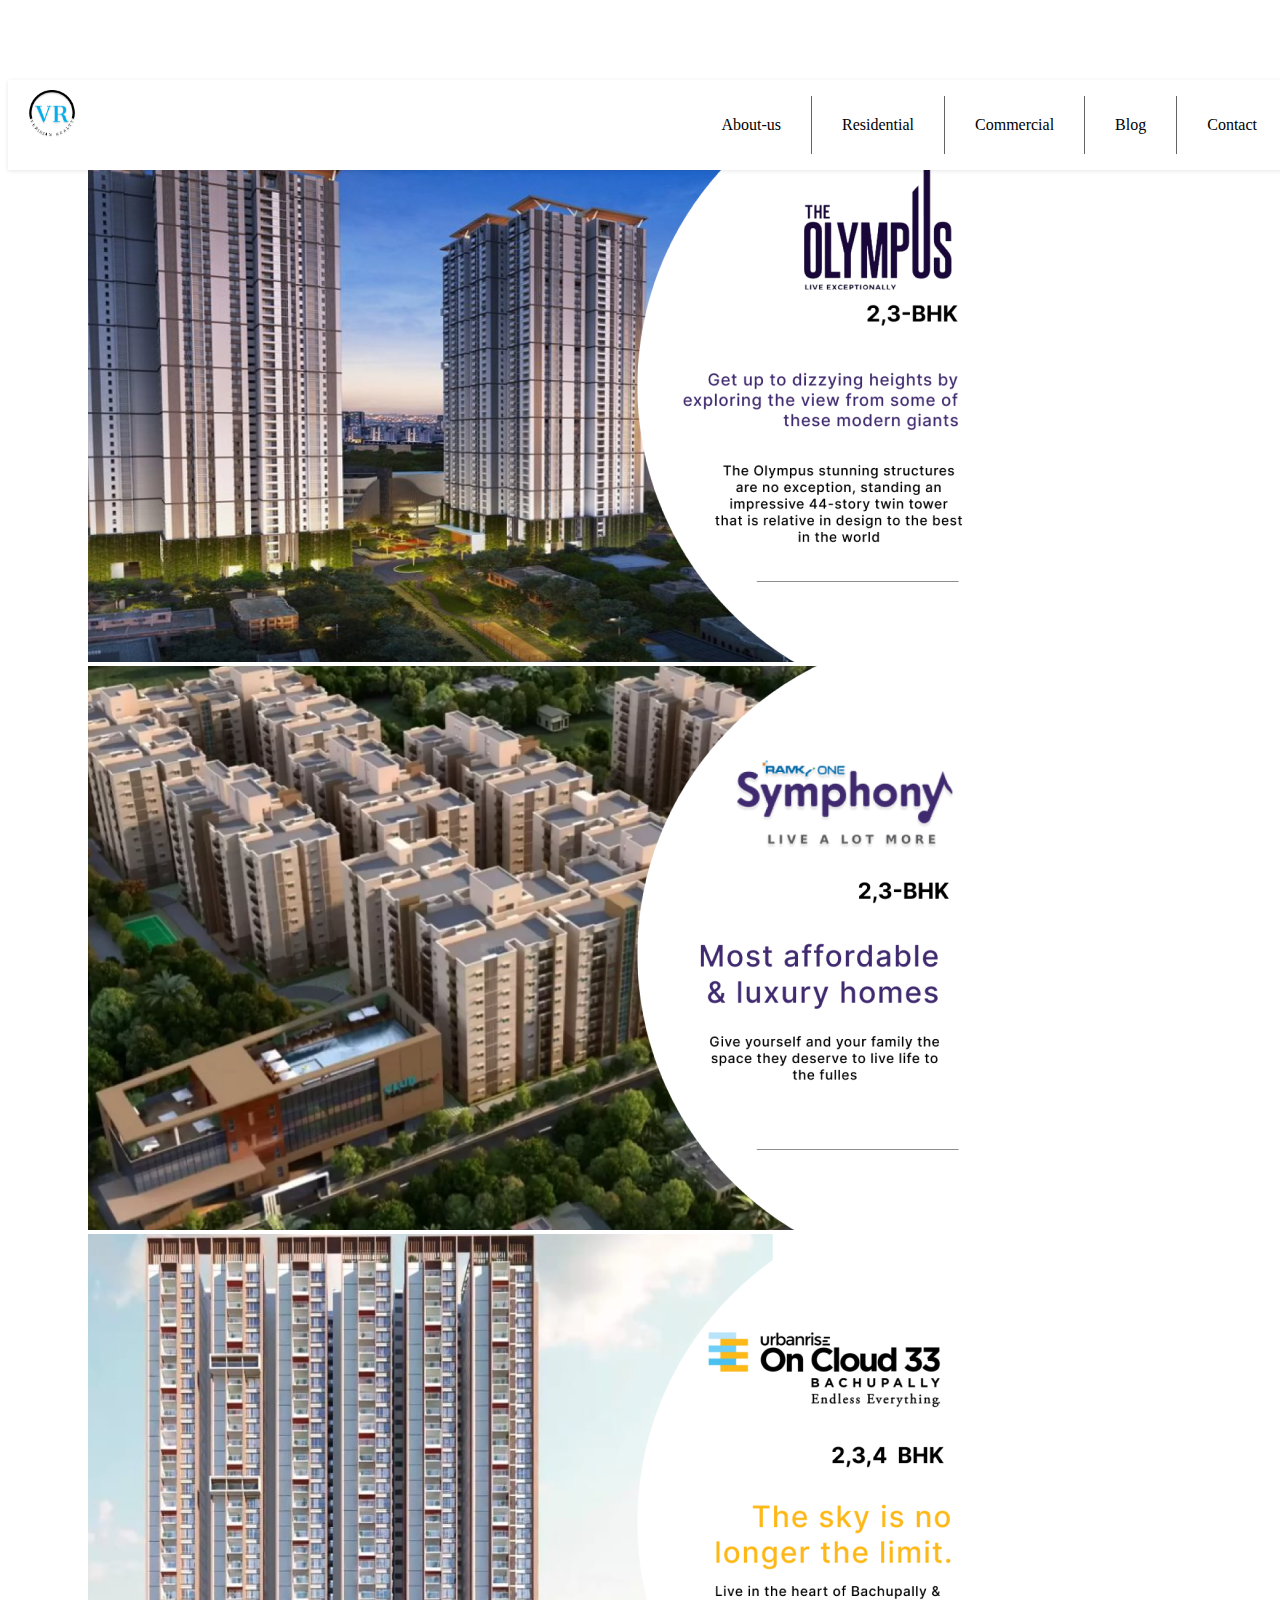
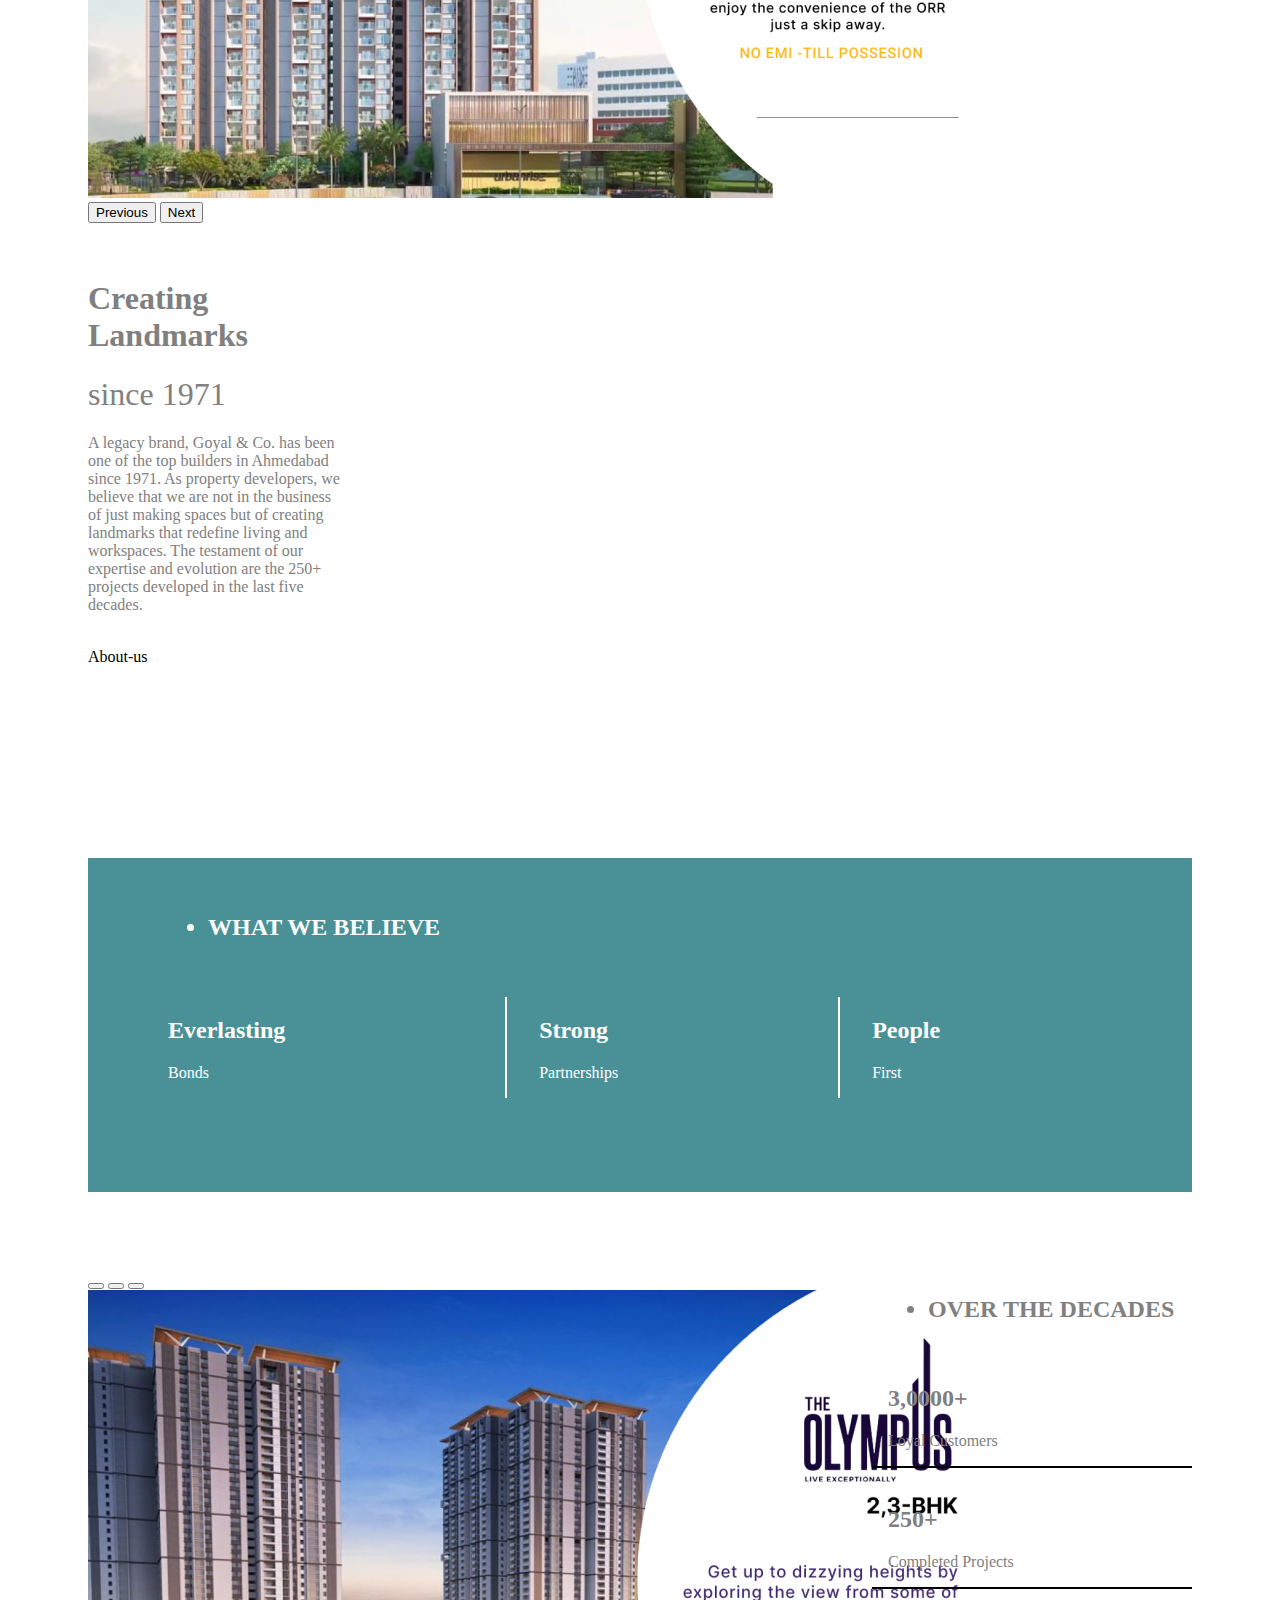
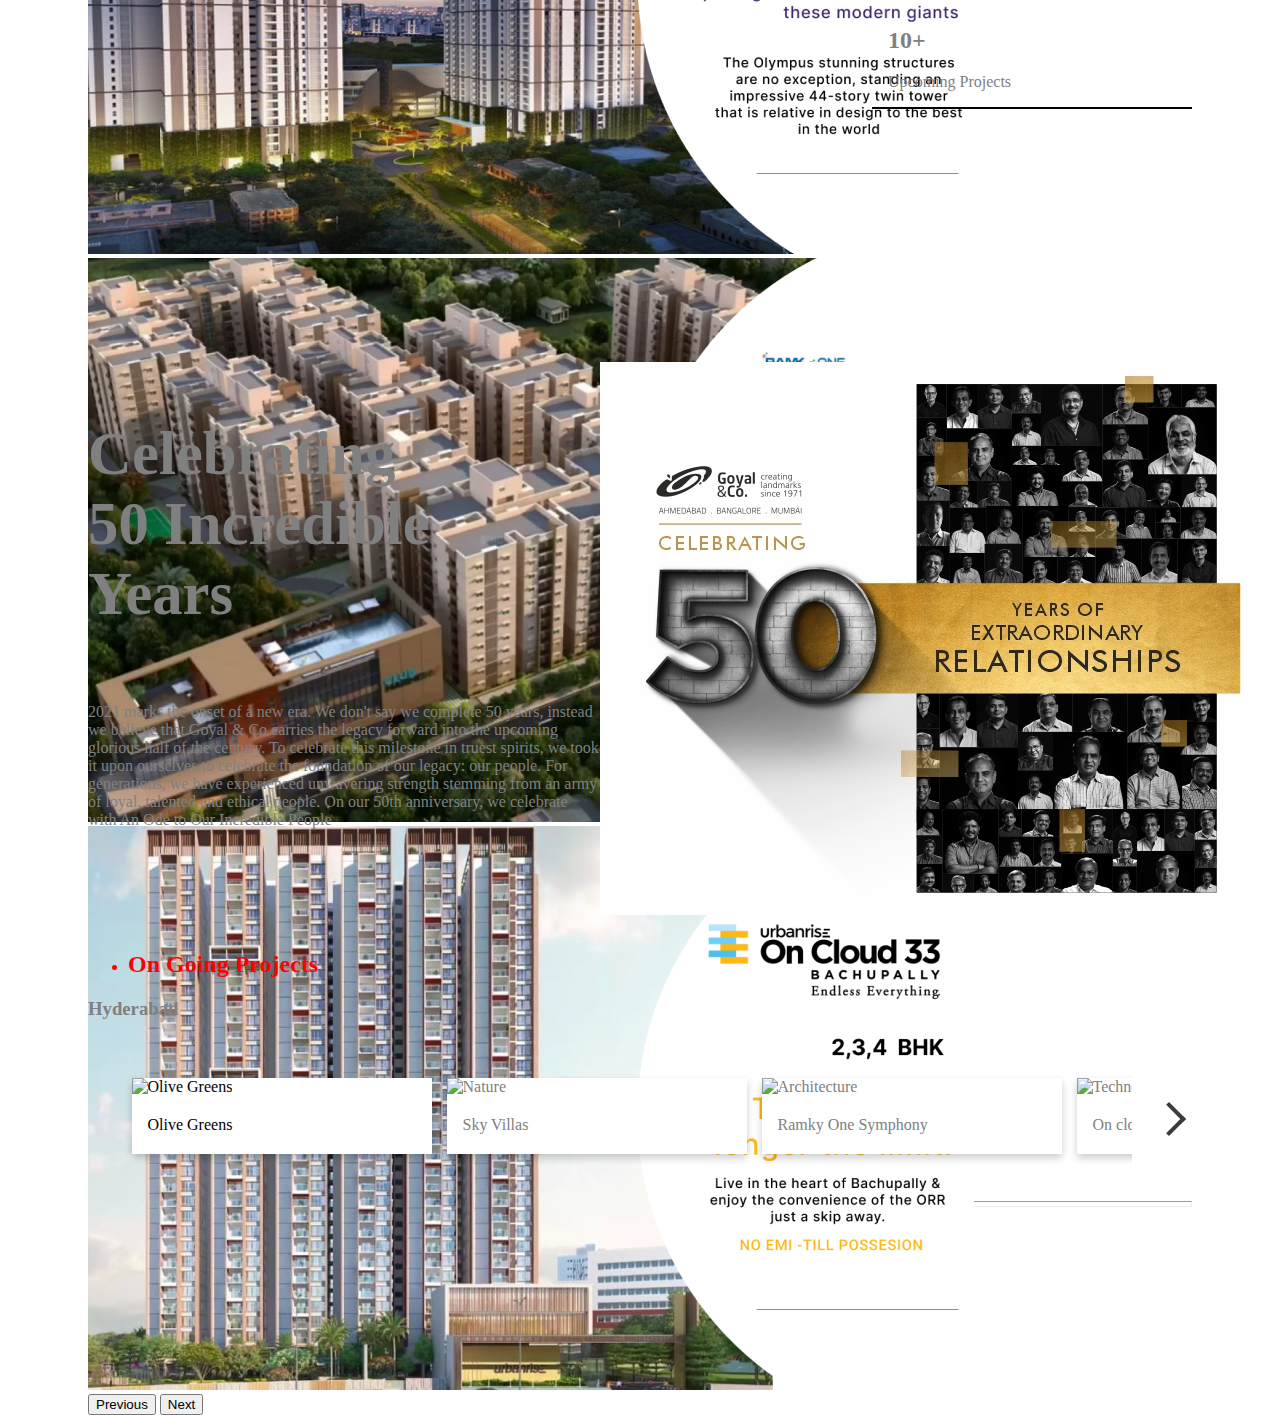
==== index.html @ d3dba993 "1223" ====
<!DOCTYPE html>
<html lang="en">

<head>
    <meta charset="UTF-8">
    <meta http-equiv="X-UA-Compatible" content="IE=edge">
    <meta name="viewport" content="width=device-width, initial-scale=1.0">
    <title>Home | VeridanRealty</title>
    <!-- css -->
    <link rel="stylesheet" href="./css/index.css">
    <!-- bootstrap -->
    <link href="https://cdn.jsdelivr.net/npm/bootstrap@5.1.3/dist/css/bootstrap.min.css" rel="stylesheet"
        integrity="sha384-1BmE4kWBq78iYhFldvKuhfTAU6auU8tT94WrHftjDbrCEXSU1oBoqyl2QvZ6jIW3" crossorigin="anonymous">

</head>

<body>
    <div class="header" w3-include-html="./header.html"></div>




    <div class="section-1">
        <div id="carouselExampleIndicators" class="carousel slide" data-bs-ride="carousel">
            <div class="carousel-indicators">
                <button type="button" data-bs-target="#carouselExampleIndicators" data-bs-slide-to="0" class="active"
                    aria-current="true" aria-label="Slide 1"></button>
                <button type="button" data-bs-target="#carouselExampleIndicators" data-bs-slide-to="1"
                    aria-label="Slide 2"></button>
                <button type="button" data-bs-target="#carouselExampleIndicators" data-bs-slide-to="2"
                    aria-label="Slide 3"></button>
            </div>
            <div class="carousel-inner">
                <div class="carousel-item active sec32">
                    <img src="./assets/image 13.png" class="d-block w-100" alt="...">
                </div>
                <div class="carousel-item">
                    <img src="./assets/image 14.png" class="d-block w-100" alt="...">
                </div>
                <div class="carousel-item">
                    <img src="./assets/image 15.png" class="d-block w-100" alt="...">
                </div>
            </div>
            <button class="carousel-control-prev" type="button" data-bs-target="#carouselExampleIndicators"
                data-bs-slide="prev">
                <span class="carousel-control-prev-icon" aria-hidden="true"></span>
                <span class="visually-hidden">Previous</span>
            </button>
            <button class="carousel-control-next" type="button" data-bs-target="#carouselExampleIndicators"
                data-bs-slide="next">
                <span class="carousel-control-next-icon" aria-hidden="true"></span>
                <span class="visually-hidden">Next</span>
            </button>
        </div>

        <br>
        <br>

        <div class="twopice">
            <div class="smpic">
                <h1 style="font-weight: bold;">
                    Creating Landmarks
                </h1>
                <h1 style="font-weight: lighter;">
                    since 1971
                </h1>
                <p>
                    A legacy brand, Goyal & Co. has been one of the top builders in Ahmedabad since 1971. As property
                    developers, we believe that we are not in the business of just making spaces but of creating
                    landmarks that redefine living and workspaces. The testament of our expertise and evolution are the
                    250+ projects developed in the last five decades.
                </p>
                <br>

                <a href="#">About-us</a>

            </div>

            <div>
                <iframe width="860" height="515" src="https://www.youtube.com/embed/9N7o4Bu0L8U"
                    title="YouTube video player" frameborder="0"
                    allow="accelerometer; autoplay; clipboard-write; encrypted-media; gyroscope; picture-in-picture"
                    allowfullscreen></iframe>
            </div>
        </div>


        <div class="secgreen">
            <h2>
                <ul>
                    <li>WHAT WE BELIEVE</li>
                </ul>
            </h2>
            <div class="threepice">
                <div class="1p bl">
                    <h2>Everlasting</h2>
                    <p>Bonds</p>

                </div>

                <div class="1p bl b2">
                    <h2>Strong</h2>
                    <p>Partnerships</p>
                </div>

                <div class="1p b2">
                    <h2>People</h2>
                    <p>First</p>
                </div>
            </div>
        </div>


        <div class="twodi">
            <div class="vid1">
                <div id="carouselExampleIndicators" class="carousel slide" data-bs-ride="carousel">
                    <div class="carousel-indicators">
                        <button type="button" data-bs-target="#carouselExampleIndicators" data-bs-slide-to="0"
                            class="active" aria-current="true" aria-label="Slide 1"></button>
                        <button type="button" data-bs-target="#carouselExampleIndicators" data-bs-slide-to="1"
                            aria-label="Slide 2"></button>
                        <button type="button" data-bs-target="#carouselExampleIndicators" data-bs-slide-to="2"
                            aria-label="Slide 3"></button>
                    </div>
                    <div class="carousel-inner">
                        <div class="carousel-item active">
                            <img src="./assets/image 13.png" class="d-block w-100" alt="...">
                        </div>
                        <div class="carousel-item">
                            <img src="./assets/image 14.png" class="d-block w-100" alt="...">
                        </div>
                        <div class="carousel-item">
                            <img src="./assets/image 15.png" class="d-block w-100" alt="...">
                        </div>
                    </div>
                    <button class="carousel-control-prev" type="button" data-bs-target="#carouselExampleIndicators"
                        data-bs-slide="prev">
                        <span class="carousel-control-prev-icon" aria-hidden="true"></span>
                        <span class="visually-hidden">Previous</span>
                    </button>
                    <button class="carousel-control-next" type="button" data-bs-target="#carouselExampleIndicators"
                        data-bs-slide="next">
                        <span class="carousel-control-next-icon" aria-hidden="true"></span>
                        <span class="visually-hidden">Next</span>
                    </button>
                </div>
            </div>
            <div class="divtet">
                <div class="t1">
                    <h2>
                        <ul>
                            <li> OVER THE DECADES</li>
                        </ul>
                    </h2>
                    <br>
                    <h2>3,0000+</h2>
                    <p>Loyal Customers</p>
                </div>

                <div class="t1">
                    <br>
                    <h2>250+</h2>
                    <p>Completed Projects</p>
                </div>

                <div class="t1">
                    <br>
                    <h2>10+</h2>
                    <p>Upcoming Projects</p>
                </div>

            </div>

        </div>
        <div class="twotxt">
            <div class="txt1">
                <h1>Celebrating 50 Incredible Years</h1>
                <br>
                <p>2021 marks the onset of a new era. We don't say we complete 50 years, instead we believe that
                    Goyal & Co carries the legacy forward into the upcoming glorious half of the century. To
                    celebrate this milestone in truest spirits, we took it upon ourselves to celebrate the
                    foundation of our legacy: our people. For generations, we have experienced unwavering strength
                    stemming from an army of loyal, talented and ethical people. On our 50th anniversary, we
                    celebrate with An Ode to Our Incredible People</p>
            </div>
            <div class="imb">
                <img src="./assets/goyal-cover-website-25.08-3.37.jpg" alt="">
            </div>

        </div>


        <div class="ongoing">
            <ul style="color: red;">
                <li>
                    <h2>On Going Projects</h2>
                </li>
            </ul>
            <h3>Hyderabad</h3>
        </div>
        <div class="container1">
            <div id="slide-left-container1">
                <div class="slide-left">
                </div>
            </div>
            <div id="cards-container1">
                
                <div class="cards" >

                    <a href="./project1.html">

                        <div class="card">
                            <img src="http://via.placeholder.com/220x220" alt="Olive Greens" style="width:100%">
                            <div class="container1">
                                 <p>
                                    Olive Greens
                                 </p>
                            </div>
                        </div>

                    </a>
                    <div class="card">
                        <img src="http://via.placeholder.com/220x220" alt="Nature" style="width:100%">
                        <div class="container1">
                             <p>
                                 Sky Villas 
                             </p>
                        </div>
                    </div>
                    <div class="card">
                        <img src="http://via.placeholder.com/220x220" alt="Architecture" style="width:100%">
                        <div class="container1">
                             <p>
                                 Ramky One Symphony 
                             </p>
                        </div>
                    </div>
                    <div class="card">
                        <img src="http://via.placeholder.com/220x220" alt="Technology" style="width:100%">
                        <div class="container1">
                             <p>
                                 On cloud-33 
                             </p>
                        </div>
                    </div>
                    <div class="card">
                        <img src="http://via.placeholder.com/220x220" alt="People" style="width:100%">
                        <div class="container1">
                             <p>
                                 Olumpus 
                             </p>
                        </div>
                    </div>
                    <div class="card">
                        <img src="http://via.placeholder.com/220x220" alt="Animals" style="width:100%">
                        <div class="container1">
                             <p>
                                 Brigade Citadel 
                             </p>
                        </div>
                    </div>
                    <div class="card">
                        <img src="http://via.placeholder.com/220x220" alt="Nature" style="width:100%">
                        <div class="container1">
                             <p>
                                 Ramky Galaxiya 
                             </p>
                        </div>
                    </div>
                    <div class="card">
                        <img src="http://via.placeholder.com/220x220" alt="Architecture" style="width:100%">
                        <div class="container1">
                             <p>
                                 Ramky-Harmony 
                             </p>
                        </div>
                    </div>
                    <div class="card">
                        <img src="http://via.placeholder.com/220x220" alt="Technology" style="width:100%">
                        <div class="container1">
                             <p>
                                 Ambience-Courtyard 
                             </p>
                        </div>
                    </div>
                    <div class="card">
                        <img src="http://via.placeholder.com/220x220" alt="People" style="width:100%">
                        <div class="container1">
                             <p>
                                 Ramky-Odyssey 
                             </p>
                        </div>
                    </div>
                </div>
            </div>

            <div id="slide-right-container1">
                <div class="slide-right">
                </div>
            </div>

        </div>
        <hr style="height: 4px;">

        



        
    </div>


    <script>
        function includeHTML() {
        var z, i, elmnt, file, xhttp;
        /* Loop through a collection of all HTML elements: */
        z = document.getElementsByTagName("*");
        for (i = 0; i < z.length; i++) {
            elmnt = z[i];
            /*search for elements with a certain atrribute:*/
            file = elmnt.getAttribute("w3-include-html");
            if (file) {
            /* Make an HTTP request using the attribute value as the file name: */
            xhttp = new XMLHttpRequest();
            xhttp.onreadystatechange = function () {
                if (this.readyState == 4) {
                if (this.status == 200) {
                    elmnt.innerHTML = this.responseText;
                }
                if (this.status == 404) {
                    elmnt.innerHTML = "Page not found.";
                }
                /* Remove the attribute, and call this function once more: */
                elmnt.removeAttribute("w3-include-html");
                includeHTML();
                }
            };
            xhttp.open("GET", file, true);
            xhttp.send();
            /* Exit the function: */
            return;
            }
        }
        }
    </script>

    <script>
        includeHTML();
    </script>



    <!-- Card -->
    <script src="https://code.jquery.com/jquery-3.3.1.min.js" crossorigin="anonymous"></script>

    <script>
        function updateSliderArrowsStatus(
            cardscontainer1,
            container1Width,
            cardCount,
            cardWidth
        ) {
            if (
                $(cardscontainer1).scrollLeft() + container1Width <
                cardCount * cardWidth + 15
            ) {
                $("#slide-right-container1").addClass("active");
            } else {
                $("#slide-right-container1").removeClass("active");
            }
            if ($(cardscontainer1).scrollLeft() > 0) {
                $("#slide-left-container1").addClass("active");
            } else {
                $("#slide-left-container1").removeClass("active");
            }
        }
        $(function () {
            // Scroll products' slider left/right
            let div = $("#cards-container1");
            let cardCount = $(div)
                .find(".cards")
                .children(".card").length;
            let speed = 1000;
            let container1Width = $(".container1").width();
            let cardWidth = 250;

            updateSliderArrowsStatus(div, container1Width, cardCount, cardWidth);

            //Remove scrollbars
            $("#slide-right-container1").click(function (e) {
                if ($(div).scrollLeft() + container1Width < cardCount * cardWidth) {
                    $(div).animate({
                        scrollLeft: $(div).scrollLeft() + cardWidth
                    }, {
                        duration: speed,
                        complete: function () {
                            setTimeout(
                                updateSliderArrowsStatus(
                                    div,
                                    container1Width,
                                    cardCount,
                                    cardWidth
                                ),
                                1005
                            );
                        }
                    });
                }
                updateSliderArrowsStatus(div, container1Width, cardCount, cardWidth);
            });
            $("#slide-left-container1").click(function (e) {
                if ($(div).scrollLeft() + container1Width > container1Width) {
                    $(div).animate({
                        scrollLeft: "-=" + cardWidth
                    }, {
                        duration: speed,
                        complete: function () {
                            setTimeout(
                                updateSliderArrowsStatus(
                                    div,
                                    container1Width,
                                    cardCount,
                                    cardWidth
                                ),
                                1005
                            );
                        }
                    });
                }
                updateSliderArrowsStatus(div, container1Width, cardCount, cardWidth);
            });

            // If resize action ocurred then update the container1 width value
            $(window).resize(function () {
                try {
                    container1Width = $("#cards-container1").width();
                    updateSliderArrowsStatus(div, container1Width, cardCount, cardWidth);
                } catch (error) {
                    console.log(
                        `Error occured while trying to get updated slider container1 width: 
            ${error}`
                    );
                }
            });
        });
    </script>

    <!-- <script></script> -->
    <script src="https://cdn.jsdelivr.net/npm/bootstrap@5.1.3/dist/js/bootstrap.bundle.min.js"
        integrity="sha384-ka7Sk0Gln4gmtz2MlQnikT1wXgYsOg+OMhuP+IlRH9sENBO0LRn5q+8nbTov4+1p" crossorigin="anonymous">
    </script>
    <script src="https://cdn.jsdelivr.net/npm/@popperjs/core@2.10.2/dist/umd/popper.min.js"
        integrity="sha384-7+zCNj/IqJ95wo16oMtfsKbZ9ccEh31eOz1HGyDuCQ6wgnyJNSYdrPa03rtR1zdB" crossorigin="anonymous">
    </script>
    <script src="https://cdn.jsdelivr.net/npm/bootstrap@5.1.3/dist/js/bootstrap.min.js"
        integrity="sha384-QJHtvGhmr9XOIpI6YVutG+2QOK9T+ZnN4kzFN1RtK3zEFEIsxhlmWl5/YESvpZ13" crossorigin="anonymous">
    </script>
</body>

</html>
---- css/index.css ----
body {
    color: grey;
}

body a {
    text-decoration: none;
    color: black;

}

body a:hover {
    color: rgb(106, 172, 235);
    border-bottom: 2px solid rgb(106, 172, 235);
}


.section-1 {
    margin: 5rem;
    margin-top: 5rem;
    height: 60vh;
}

.section-1 img {
    margin-left: 0px;
    margin-right: 0px;
}

.twopice {
    display: grid;
    grid-template-columns: 20vw auto;
    grid-column-gap: 10rem;

}

.secgreen {
    margin-top: 5rem;
    height: 30vh;
    background-color: rgb(74, 145, 151);
    color: white;
    padding: 2rem;
    padding-left: 5rem;
}

.threepice {
    padding-top: 2rem;
    display: grid;
    grid-template-columns: auto auto auto;

}


.bl {
    border-right: 2px solid white;
}

.b2 {
    padding-left: 2rem;
}

.twodi {
    height: 50vh;
    margin-top: 5rem;
    display: grid;
    grid-template-columns: 60vw auto;
    grid-column-gap: 1rem;
}



.divtet p {
    margin-left: 1rem;
}

.divtet h2 {
    margin-left: 1rem;
}

.t1 {
    border-bottom: 2px solid rgb(0, 0, 0);

}

.t1:hover {
    border-bottom: 3px solid rgb(74, 145, 151);
}

.twotxt {
    display: grid;
    grid-template-columns: 40vw auto;
    margin-top: 15rem;
    margin-bottom: 2rem;
}

.txt1 {
    padding-top: 1rem;
}

.txt1 p {
    font-size: 1rem;
}

.txt1 h1 {
    font-size: 3.8rem;
    width: 70%;
}

/* card */
.container1 {
    display: -webkit-box;
    display: -ms-flexbox;
    display: flex;
    -webkit-box-align: center;
    -ms-flex-align: center;
    align-items: center;
    -webkit-box-pack: justify;
    -ms-flex-pack: justify;
    justify-content: space-between;
    padding: 4px 16px;
  }
  
  #cards-container1 {
    overflow: hidden;
    margin: 20px;
  }
  
  .cards {
    display: -webkit-box;
    display: -ms-flexbox;
    display: flex;
    width: 99999px;
  }
  
  .card {
    /* Add shadows to create the "card" effect */
    -webkit-box-shadow: 0 4px 8px 0 rgba(0, 0, 0, 0.2);
    box-shadow: 0 4px 8px 0 rgba(0, 0, 0, 0.2);
    background: #fff;
    -webkit-transition: 0.3s;
    transition: 0.3s;
    width: 300px;
    /* width: 235px; */
    margin: 15px 7.5px;
  }
  
  .card:hover {
    -webkit-box-shadow: 0 8px 16px 0 rgba(0, 0, 0, 0.2);
    box-shadow: 0 8px 16px 0 rgba(0, 0, 0, 0.2);
    cursor: pointer;
  }
  
  .card .img {
    max-width: 320px;
    height: 120px;
    display: inline-block;
  }
  
  #slide-left-container1,
  #slide-right-container1 {
    display: none;
  }
  
  #slide-left-container1.active,
  #slide-right-container1.active {
    display: block;
    cursor: pointer;
  }
  
  .slide-left,
  .slide-right {
    border-color: rgb(59, 59, 59);
    border-style: solid;
    height: 20px;
    width: 20px;
    margin-top: 30%;
  }
  
  .slide-left {
    border-width: 4px 0 0 4px;
    -webkit-transform: rotate(-45deg);
    transform: rotate(-45deg);
    margin-left: 40%;
  }
  
  .slide-right {
    border-width: 4px 4px 0 0;
    -webkit-transform: rotate(45deg);
    transform: rotate(45deg);
    margin-left: 22%;
  }
  .cards a{
    text-decoration: none;
  }
  .cards a:hover{
    text-decoration: none;
    color: black;
  }
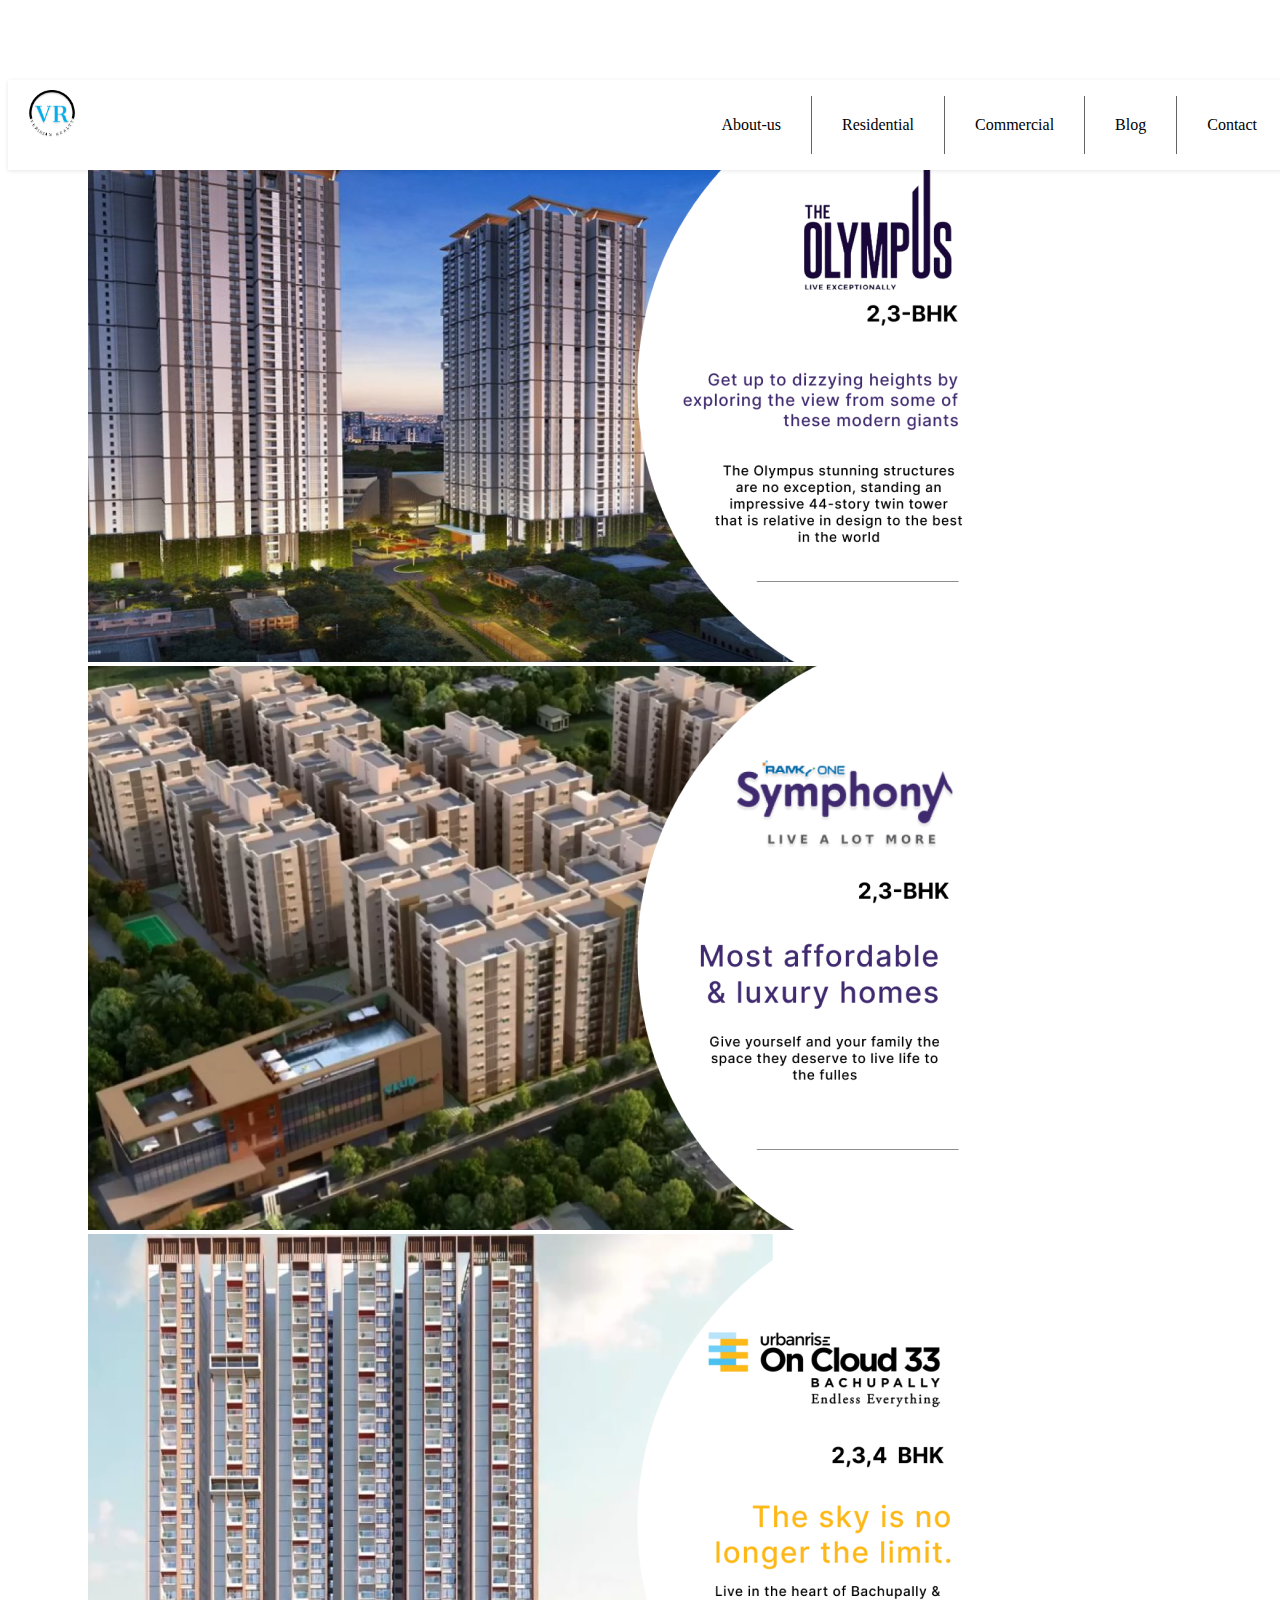
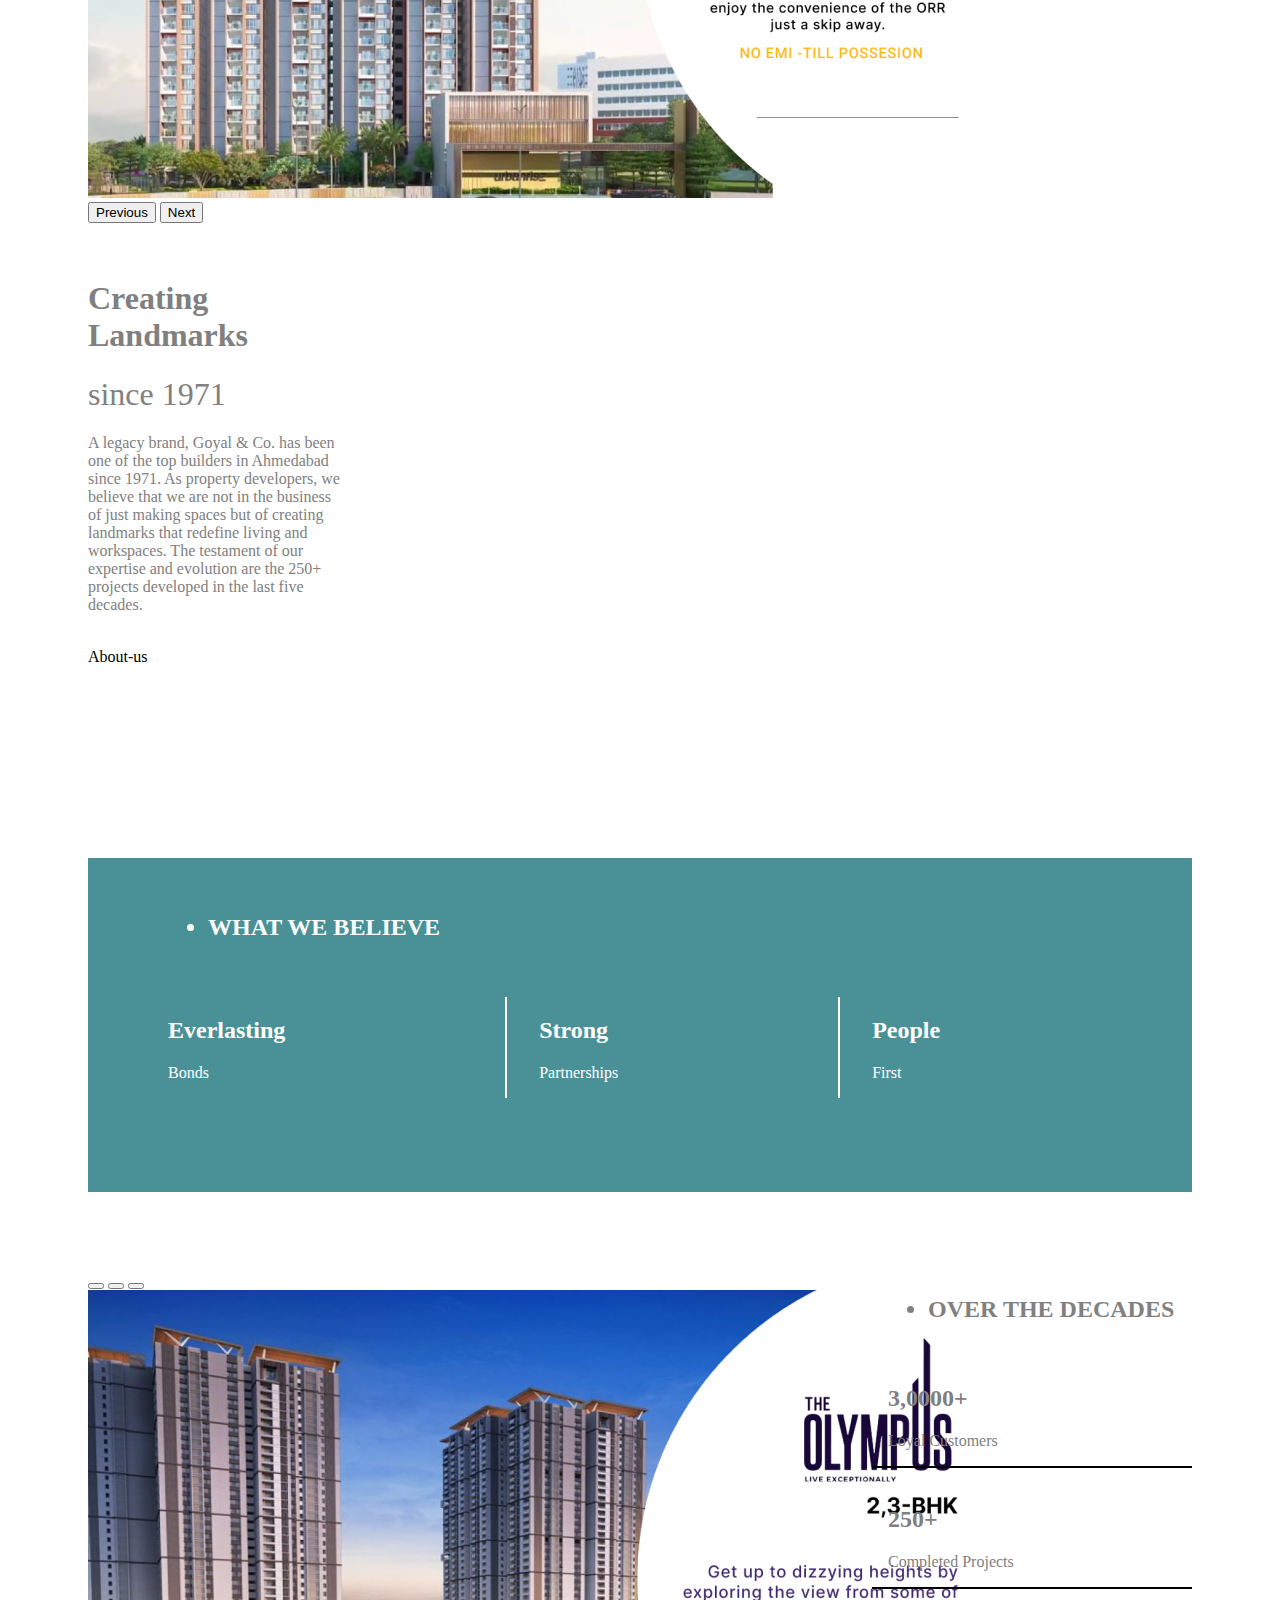
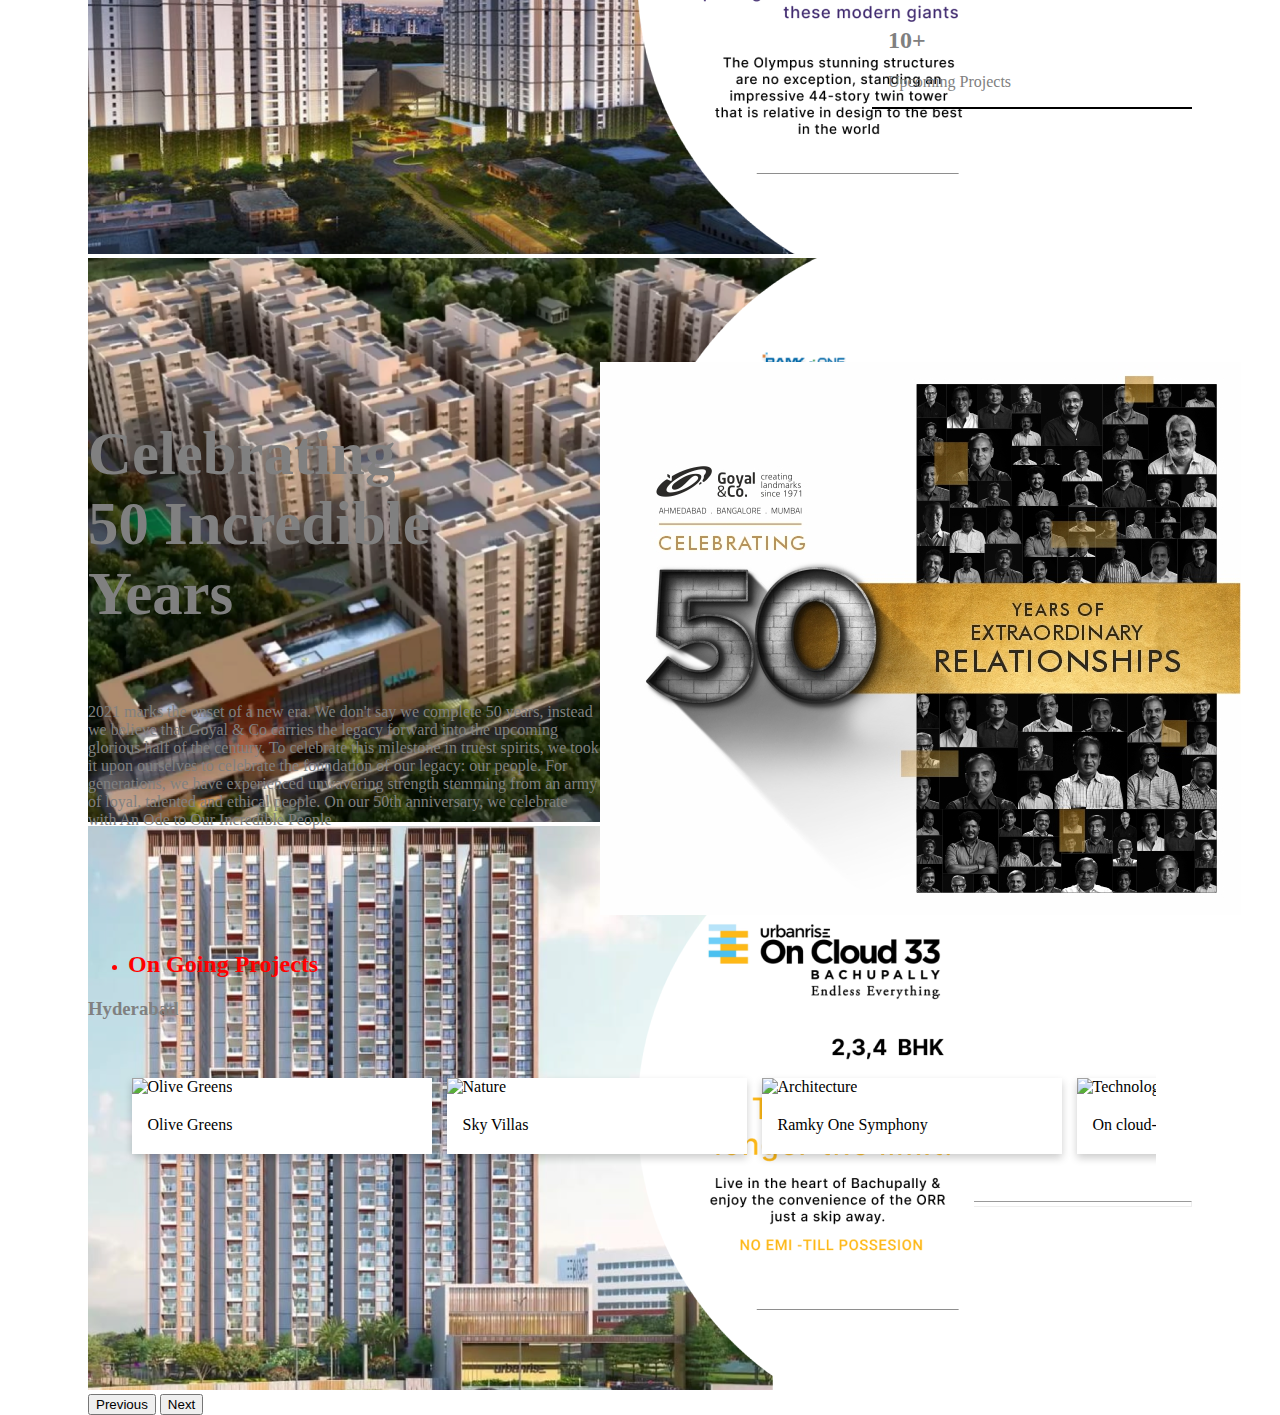
==== commit 4bfd6b4e: "atags" ====
--- a/index.html
+++ b/index.html
@@ -15,8 +15,8 @@
 </head>
 
 <body>
+
     <div class="header" w3-include-html="./header.html"></div>
-
 
 
 
@@ -204,93 +204,131 @@
                 </div>
             </div>
             <div id="cards-container1">
-                
-                <div class="cards" >
+
+                <div class="cards">
 
                     <a href="./project1.html">
 
                         <div class="card">
                             <img src="http://via.placeholder.com/220x220" alt="Olive Greens" style="width:100%">
                             <div class="container1">
-                                 <p>
+                                <p>
                                     Olive Greens
-                                 </p>
-                            </div>
-                        </div>
-
-                    </a>
-                    <div class="card">
-                        <img src="http://via.placeholder.com/220x220" alt="Nature" style="width:100%">
-                        <div class="container1">
-                             <p>
-                                 Sky Villas 
-                             </p>
-                        </div>
-                    </div>
-                    <div class="card">
-                        <img src="http://via.placeholder.com/220x220" alt="Architecture" style="width:100%">
-                        <div class="container1">
-                             <p>
-                                 Ramky One Symphony 
-                             </p>
-                        </div>
-                    </div>
-                    <div class="card">
-                        <img src="http://via.placeholder.com/220x220" alt="Technology" style="width:100%">
-                        <div class="container1">
-                             <p>
-                                 On cloud-33 
-                             </p>
-                        </div>
-                    </div>
-                    <div class="card">
-                        <img src="http://via.placeholder.com/220x220" alt="People" style="width:100%">
-                        <div class="container1">
-                             <p>
-                                 Olumpus 
-                             </p>
-                        </div>
-                    </div>
-                    <div class="card">
-                        <img src="http://via.placeholder.com/220x220" alt="Animals" style="width:100%">
-                        <div class="container1">
-                             <p>
-                                 Brigade Citadel 
-                             </p>
-                        </div>
-                    </div>
-                    <div class="card">
-                        <img src="http://via.placeholder.com/220x220" alt="Nature" style="width:100%">
-                        <div class="container1">
-                             <p>
-                                 Ramky Galaxiya 
-                             </p>
-                        </div>
-                    </div>
-                    <div class="card">
-                        <img src="http://via.placeholder.com/220x220" alt="Architecture" style="width:100%">
-                        <div class="container1">
-                             <p>
-                                 Ramky-Harmony 
-                             </p>
-                        </div>
-                    </div>
-                    <div class="card">
-                        <img src="http://via.placeholder.com/220x220" alt="Technology" style="width:100%">
-                        <div class="container1">
-                             <p>
-                                 Ambience-Courtyard 
-                             </p>
-                        </div>
-                    </div>
-                    <div class="card">
-                        <img src="http://via.placeholder.com/220x220" alt="People" style="width:100%">
-                        <div class="container1">
-                             <p>
-                                 Ramky-Odyssey 
-                             </p>
-                        </div>
-                    </div>
+                                </p>
+                            </div>
+                        </div>
+
+                    </a>
+
+                    <a href="./project1.html">
+                        <div class="card">
+                            <img src="http://via.placeholder.com/220x220" alt="Nature" style="width:100%">
+                            <div class="container1">
+                                <p>
+                                    Sky Villas
+                                </p>
+                            </div>
+                        </div>
+
+                    </a>
+
+
+                    <a href="./project1.html">
+                        <div class="card">
+                            <img src="http://via.placeholder.com/220x220" alt="Architecture" style="width:100%">
+                            <div class="container1">
+                                <p>
+                                    Ramky One Symphony
+                                </p>
+                            </div>
+                        </div>
+
+                    </a>
+
+                    <a href="./project1.html">
+
+                        <div class="card">
+                            <img src="http://via.placeholder.com/220x220" alt="Technology" style="width:100%">
+                            <div class="container1">
+                                <p>
+                                    On cloud-33
+                                </p>
+                            </div>
+                        </div>
+
+                    </a>
+
+
+                    <a href="./project1.html">
+
+                        <div class="card">
+                            <img src="http://via.placeholder.com/220x220" alt="People" style="width:100%">
+                            <div class="container1">
+                                <p>
+                                    Olumpus
+                                </p>
+                            </div>
+                        </div>
+
+                    </a>
+
+
+                    <a href="./project1.html">
+
+                        <div class="card">
+                            <img src="http://via.placeholder.com/220x220" alt="Animals" style="width:100%">
+                            <div class="container1">
+                                <p>
+                                    Brigade Citadel
+                                </p>
+                            </div>
+                        </div>
+
+                    </a>
+
+
+                    <a href="./project1.html">
+                        <div class="card">
+                            <img src="http://via.placeholder.com/220x220" alt="Nature" style="width:100%">
+                            <div class="container1">
+                                <p>
+                                    Ramky Galaxiya
+                                </p>
+                            </div>
+                        </div>
+                    </a>
+
+                    <a href="./project1.html">
+                        <div class="card">
+                            <img src="http://via.placeholder.com/220x220" alt="Architecture" style="width:100%">
+                            <div class="container1">
+                                <p>
+                                    Ramky-Harmony
+                                </p>
+                            </div>
+                        </div>
+                    </a>
+
+                    <a href="./project1.html">
+                        <div class="card">
+                            <img src="http://via.placeholder.com/220x220" alt="Technology" style="width:100%">
+                            <div class="container1">
+                                <p>
+                                    Ambience-Courtyard
+                                </p>
+                            </div>
+                        </div>
+                    </a>
+                    <a href="./project1.html">
+                        <div class="card">
+                            <img src="http://via.placeholder.com/220x220" alt="People" style="width:100%">
+                            <div class="container1">
+                                <p>
+                                    Ramky-Odyssey
+                                </p>
+                            </div>
+                        </div>
+                    </a>
                 </div>
             </div>
 
@@ -302,45 +340,49 @@
         </div>
         <hr style="height: 4px;">
 
-        
-
-
-
-        
+
+
+
+
+
     </div>
 
 
+
+
+
+    <!-- <header></header> -->
     <script>
         function includeHTML() {
-        var z, i, elmnt, file, xhttp;
-        /* Loop through a collection of all HTML elements: */
-        z = document.getElementsByTagName("*");
-        for (i = 0; i < z.length; i++) {
-            elmnt = z[i];
-            /*search for elements with a certain atrribute:*/
-            file = elmnt.getAttribute("w3-include-html");
-            if (file) {
-            /* Make an HTTP request using the attribute value as the file name: */
-            xhttp = new XMLHttpRequest();
-            xhttp.onreadystatechange = function () {
-                if (this.readyState == 4) {
-                if (this.status == 200) {
-                    elmnt.innerHTML = this.responseText;
+            var z, i, elmnt, file, xhttp;
+            /* Loop through a collection of all HTML elements: */
+            z = document.getElementsByTagName("*");
+            for (i = 0; i < z.length; i++) {
+                elmnt = z[i];
+                /*search for elements with a certain atrribute:*/
+                file = elmnt.getAttribute("w3-include-html");
+                if (file) {
+                    /* Make an HTTP request using the attribute value as the file name: */
+                    xhttp = new XMLHttpRequest();
+                    xhttp.onreadystatechange = function () {
+                        if (this.readyState == 4) {
+                            if (this.status == 200) {
+                                elmnt.innerHTML = this.responseText;
+                            }
+                            if (this.status == 404) {
+                                elmnt.innerHTML = "Page not found.";
+                            }
+                            /* Remove the attribute, and call this function once more: */
+                            elmnt.removeAttribute("w3-include-html");
+                            includeHTML();
+                        }
+                    };
+                    xhttp.open("GET", file, true);
+                    xhttp.send();
+                    /* Exit the function: */
+                    return;
                 }
-                if (this.status == 404) {
-                    elmnt.innerHTML = "Page not found.";
-                }
-                /* Remove the attribute, and call this function once more: */
-                elmnt.removeAttribute("w3-include-html");
-                includeHTML();
-                }
-            };
-            xhttp.open("GET", file, true);
-            xhttp.send();
-            /* Exit the function: */
-            return;
             }
-        }
         }
     </script>
 
@@ -455,6 +497,7 @@
     <script src="https://cdn.jsdelivr.net/npm/bootstrap@5.1.3/dist/js/bootstrap.min.js"
         integrity="sha384-QJHtvGhmr9XOIpI6YVutG+2QOK9T+ZnN4kzFN1RtK3zEFEIsxhlmWl5/YESvpZ13" crossorigin="anonymous">
     </script>
+
 </body>
 
 </html>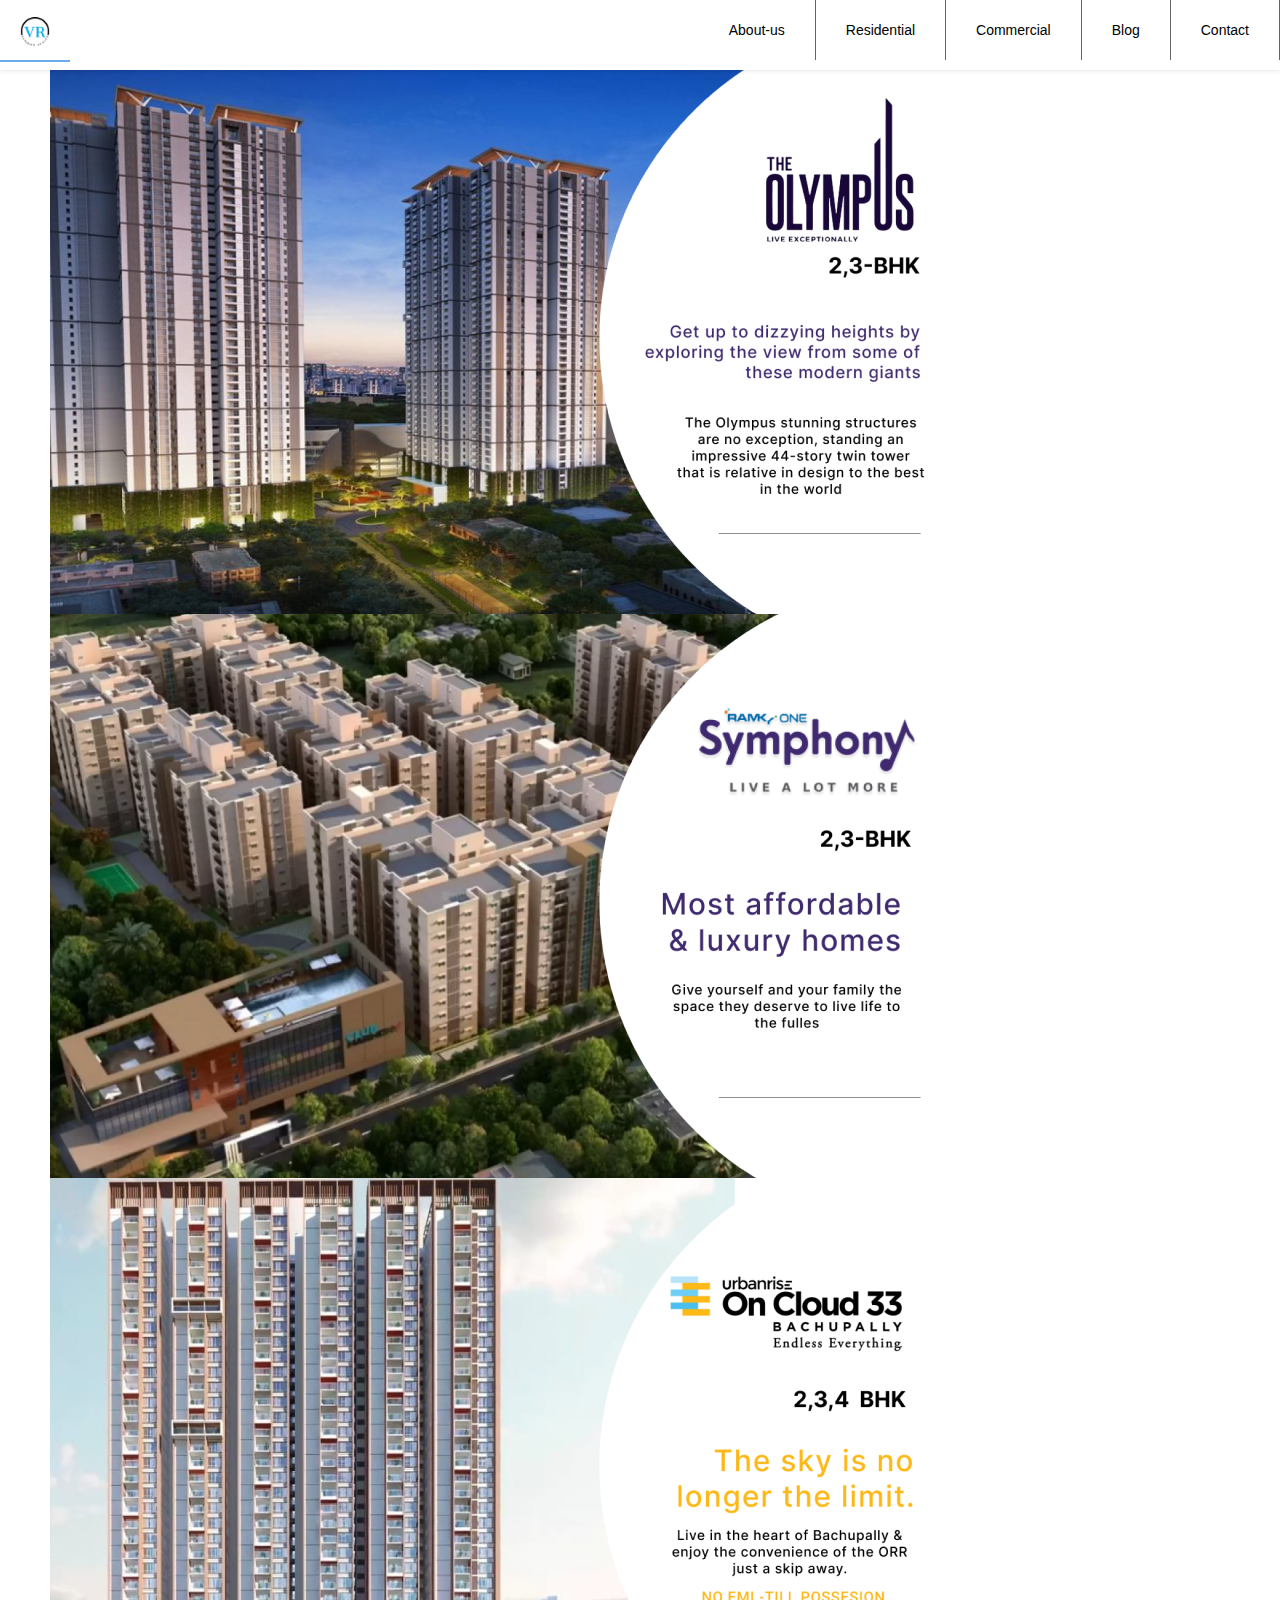
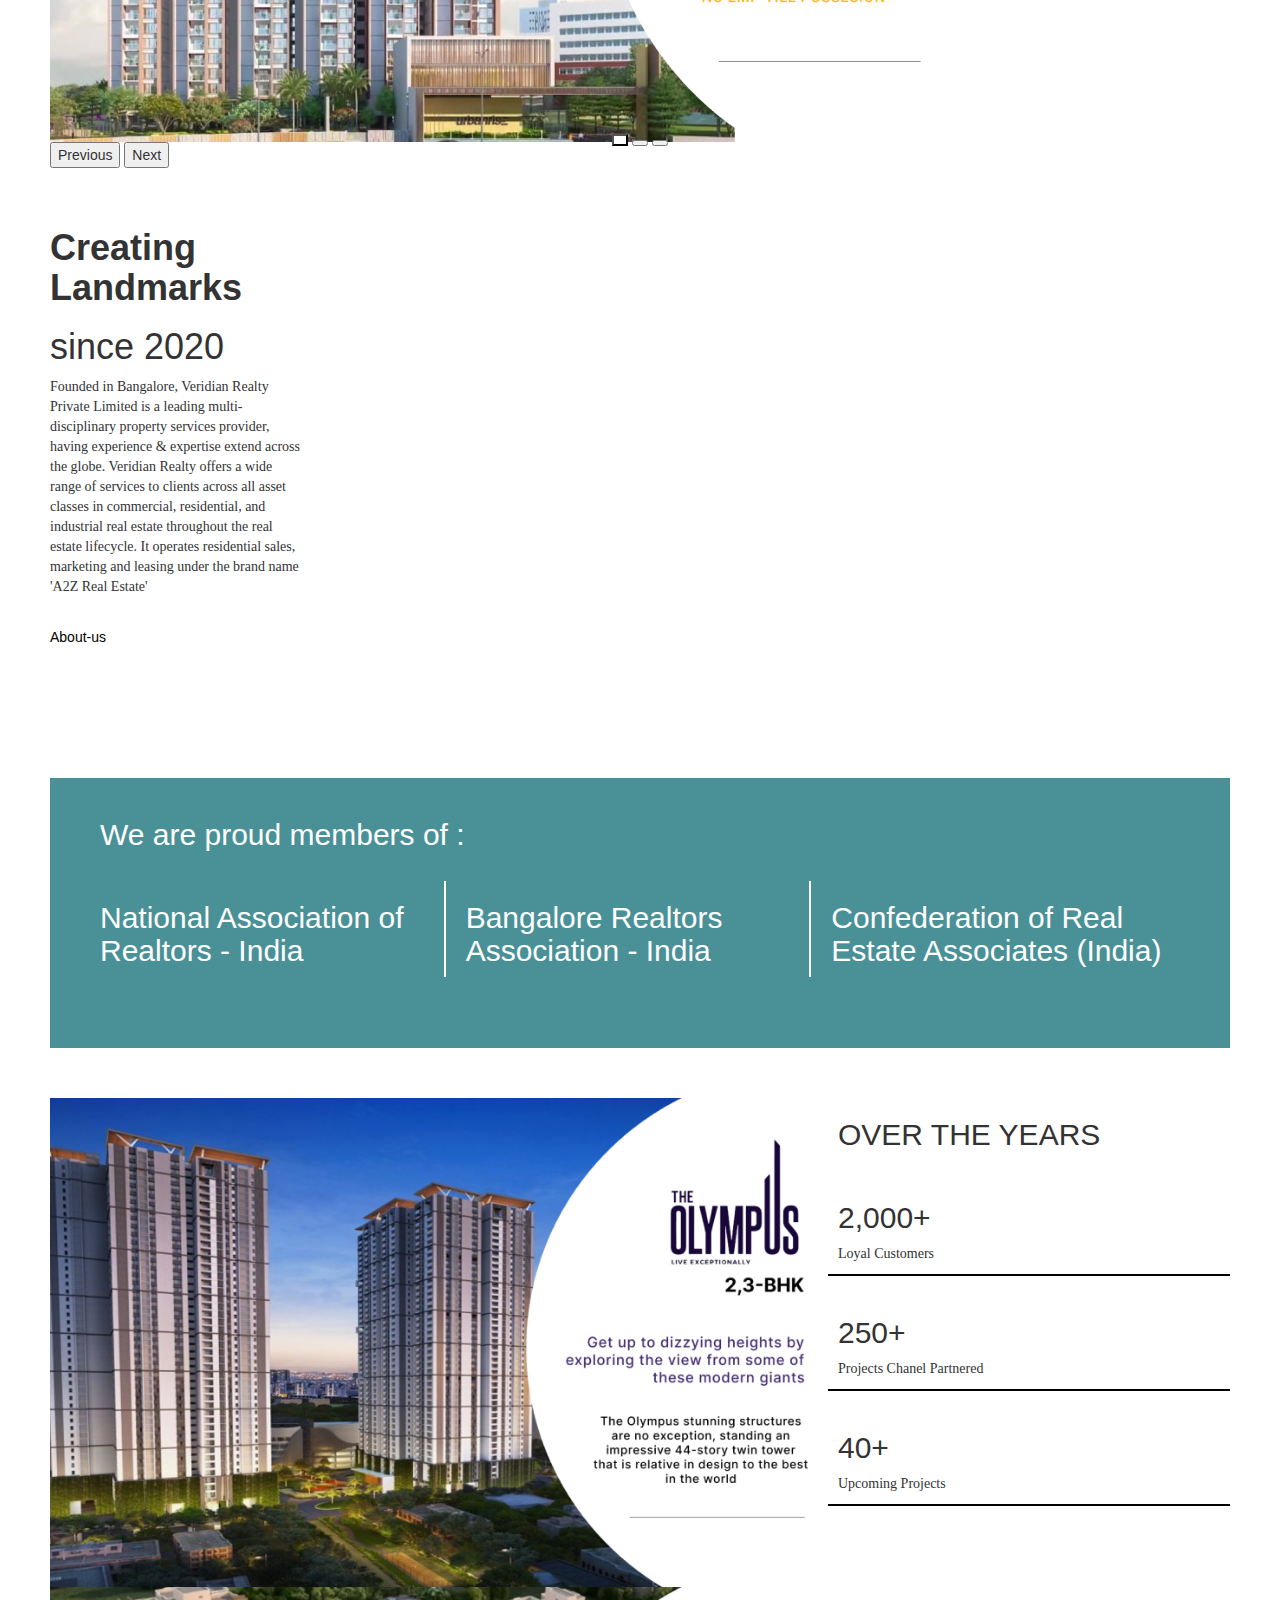
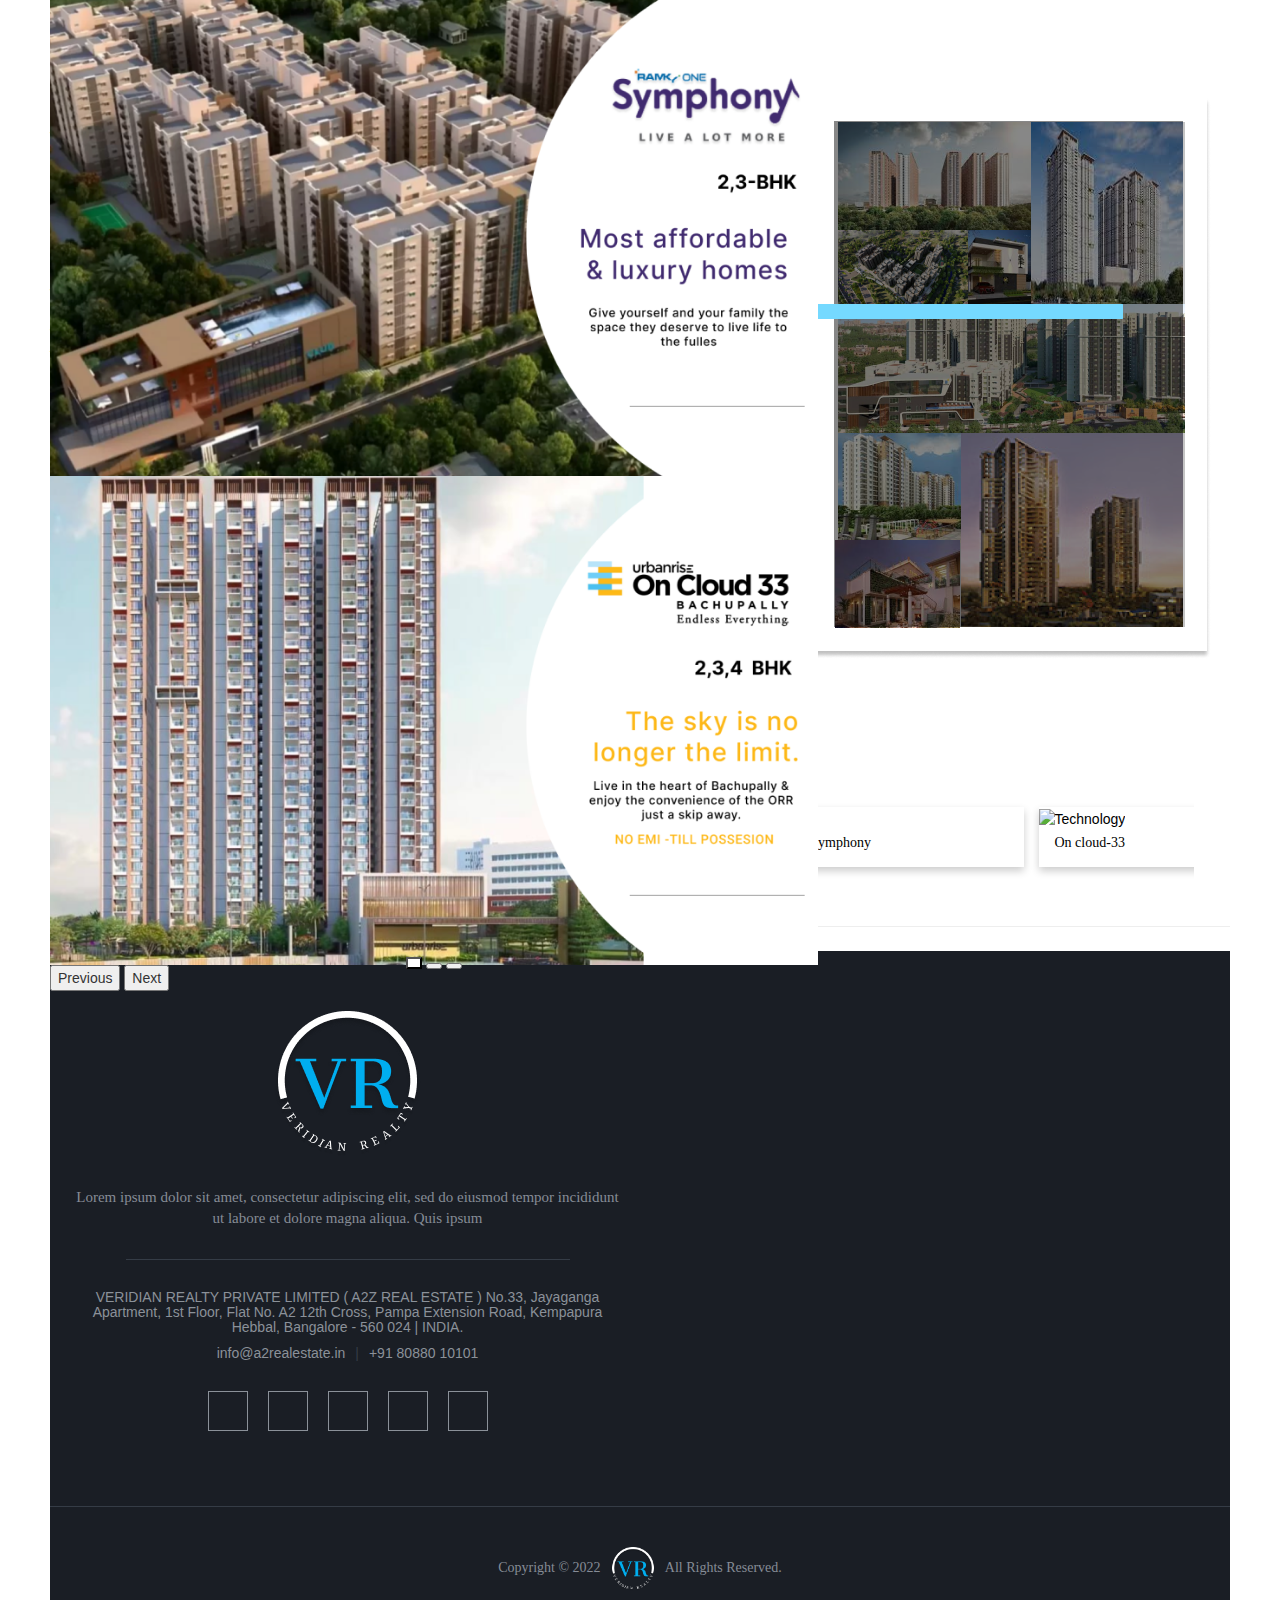
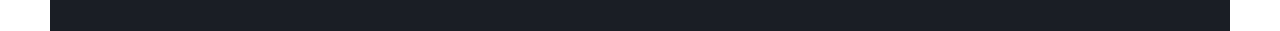
==== commit b333e924: "push" ====
--- a/index.html
+++ b/index.html
@@ -62,17 +62,20 @@
                     Creating Landmarks
                 </h1>
                 <h1 style="font-weight: lighter;">
-                    since 1971
+                    since 2020
                 </h1>
                 <p>
-                    A legacy brand, Goyal & Co. has been one of the top builders in Ahmedabad since 1971. As property
-                    developers, we believe that we are not in the business of just making spaces but of creating
-                    landmarks that redefine living and workspaces. The testament of our expertise and evolution are the
-                    250+ projects developed in the last five decades.
+                    Founded in Bangalore, Veridian Realty Private Limited is a leading multi-disciplinary property
+                    services provider, having experience & expertise extend across the globe.
+                    Veridian Realty offers a wide range of services to clients across all asset classes in commercial,
+                    residential, and industrial real estate throughout the real estate lifecycle.
+                    It operates residential sales, marketing and leasing under the brand name
+                    'A2Z Real Estate'
+
                 </p>
                 <br>
 
-                <a href="#">About-us</a>
+                <a href="./about.html">About-us</a>
 
             </div>
 
@@ -88,24 +91,24 @@
         <div class="secgreen">
             <h2>
                 <ul>
-                    <li>WHAT WE BELIEVE</li>
+                    <li>We are proud members of :</li>
                 </ul>
             </h2>
             <div class="threepice">
                 <div class="1p bl">
-                    <h2>Everlasting</h2>
-                    <p>Bonds</p>
+                    <h2>National Association of Realtors - India </h2>
+
 
                 </div>
 
                 <div class="1p bl b2">
-                    <h2>Strong</h2>
-                    <p>Partnerships</p>
+                    <h2>Bangalore Realtors Association - India</h2>
+
                 </div>
 
                 <div class="1p b2">
-                    <h2>People</h2>
-                    <p>First</p>
+                    <h2>Confederation of Real Estate Associates (India)</h2>
+
                 </div>
             </div>
         </div>
@@ -149,23 +152,23 @@
                 <div class="t1">
                     <h2>
                         <ul>
-                            <li> OVER THE DECADES</li>
+                            <li> OVER THE YEARS</li>
                         </ul>
                     </h2>
                     <br>
-                    <h2>3,0000+</h2>
+                    <h2>2,000+</h2>
                     <p>Loyal Customers</p>
                 </div>
 
                 <div class="t1">
                     <br>
                     <h2>250+</h2>
-                    <p>Completed Projects</p>
+                    <p>Projects Chanel Partnered</p>
                 </div>
 
                 <div class="t1">
                     <br>
-                    <h2>10+</h2>
+                    <h2>40+</h2>
                     <p>Upcoming Projects</p>
                 </div>
 
@@ -174,17 +177,22 @@
         </div>
         <div class="twotxt">
             <div class="txt1">
-                <h1>Celebrating 50 Incredible Years</h1>
+                <h3>We redefined the traditional model by building specialized departments ready to give clients
+                    unparalleled expertise and a positive experience.
+                </h3>
                 <br>
-                <p>2021 marks the onset of a new era. We don't say we complete 50 years, instead we believe that
-                    Goyal & Co carries the legacy forward into the upcoming glorious half of the century. To
-                    celebrate this milestone in truest spirits, we took it upon ourselves to celebrate the
-                    foundation of our legacy: our people. For generations, we have experienced unwavering strength
-                    stemming from an army of loyal, talented and ethical people. On our 50th anniversary, we
-                    celebrate with An Ode to Our Incredible People</p>
+                <ul>
+                    <li>Specialized departments collaborate to support our agents and our clients.</li>
+                    <li>We guide our clients through what can be a stressful and emotional process.</li>
+                    <li>Our experienced Agents strongly negotiate for our clients.</li>
+                    <li>To alleviate stress, we anticipate steps to ensure you’re informed and ready to take action.</li>
+                    <li>Our local Agents know that real estate is more than an asset or a structure: it’s a community.</li>
+                    <br>
+                    <a href="./about.html"><h6>Read More </h6></a>
+                </ul>
             </div>
             <div class="imb">
-                <img src="./assets/goyal-cover-website-25.08-3.37.jpg" alt="">
+                <img src="./assets/Frame 2 (1).png" alt="">
             </div>
 
         </div>
@@ -343,9 +351,10 @@
 
 
 
-
+        <div class="f1t2" w3-include-html="./footer.html"></div>
 
     </div>
+    
 
 
 
--- a/css/index.css
+++ b/css/index.css
@@ -1,7 +1,9 @@
 body {
     color: grey;
 }
-
+.header{
+  top: 0px;
+}
 body a {
     text-decoration: none;
     color: black;
@@ -193,4 +195,8 @@
   .cards a:hover{
     text-decoration: none;
     color: black;
+  }
+
+  .f1t2{
+    margin: 0px;
   }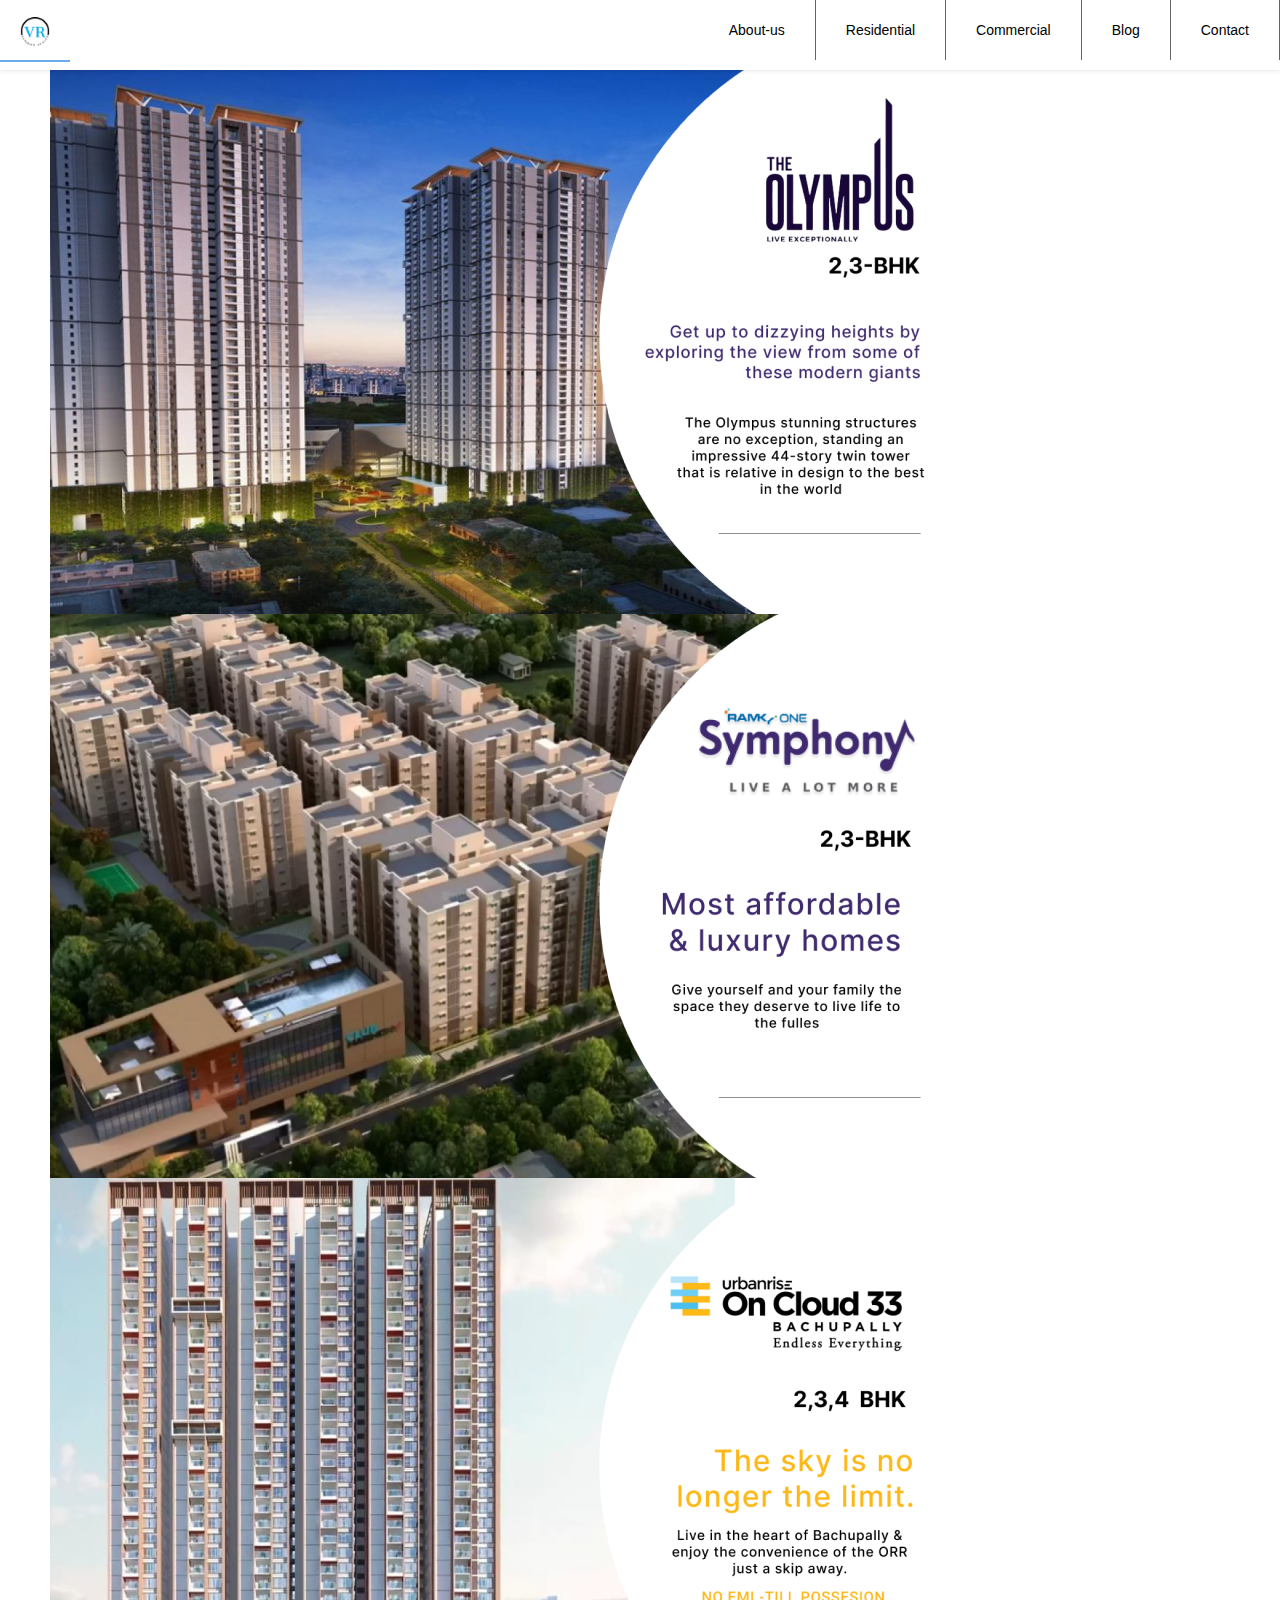
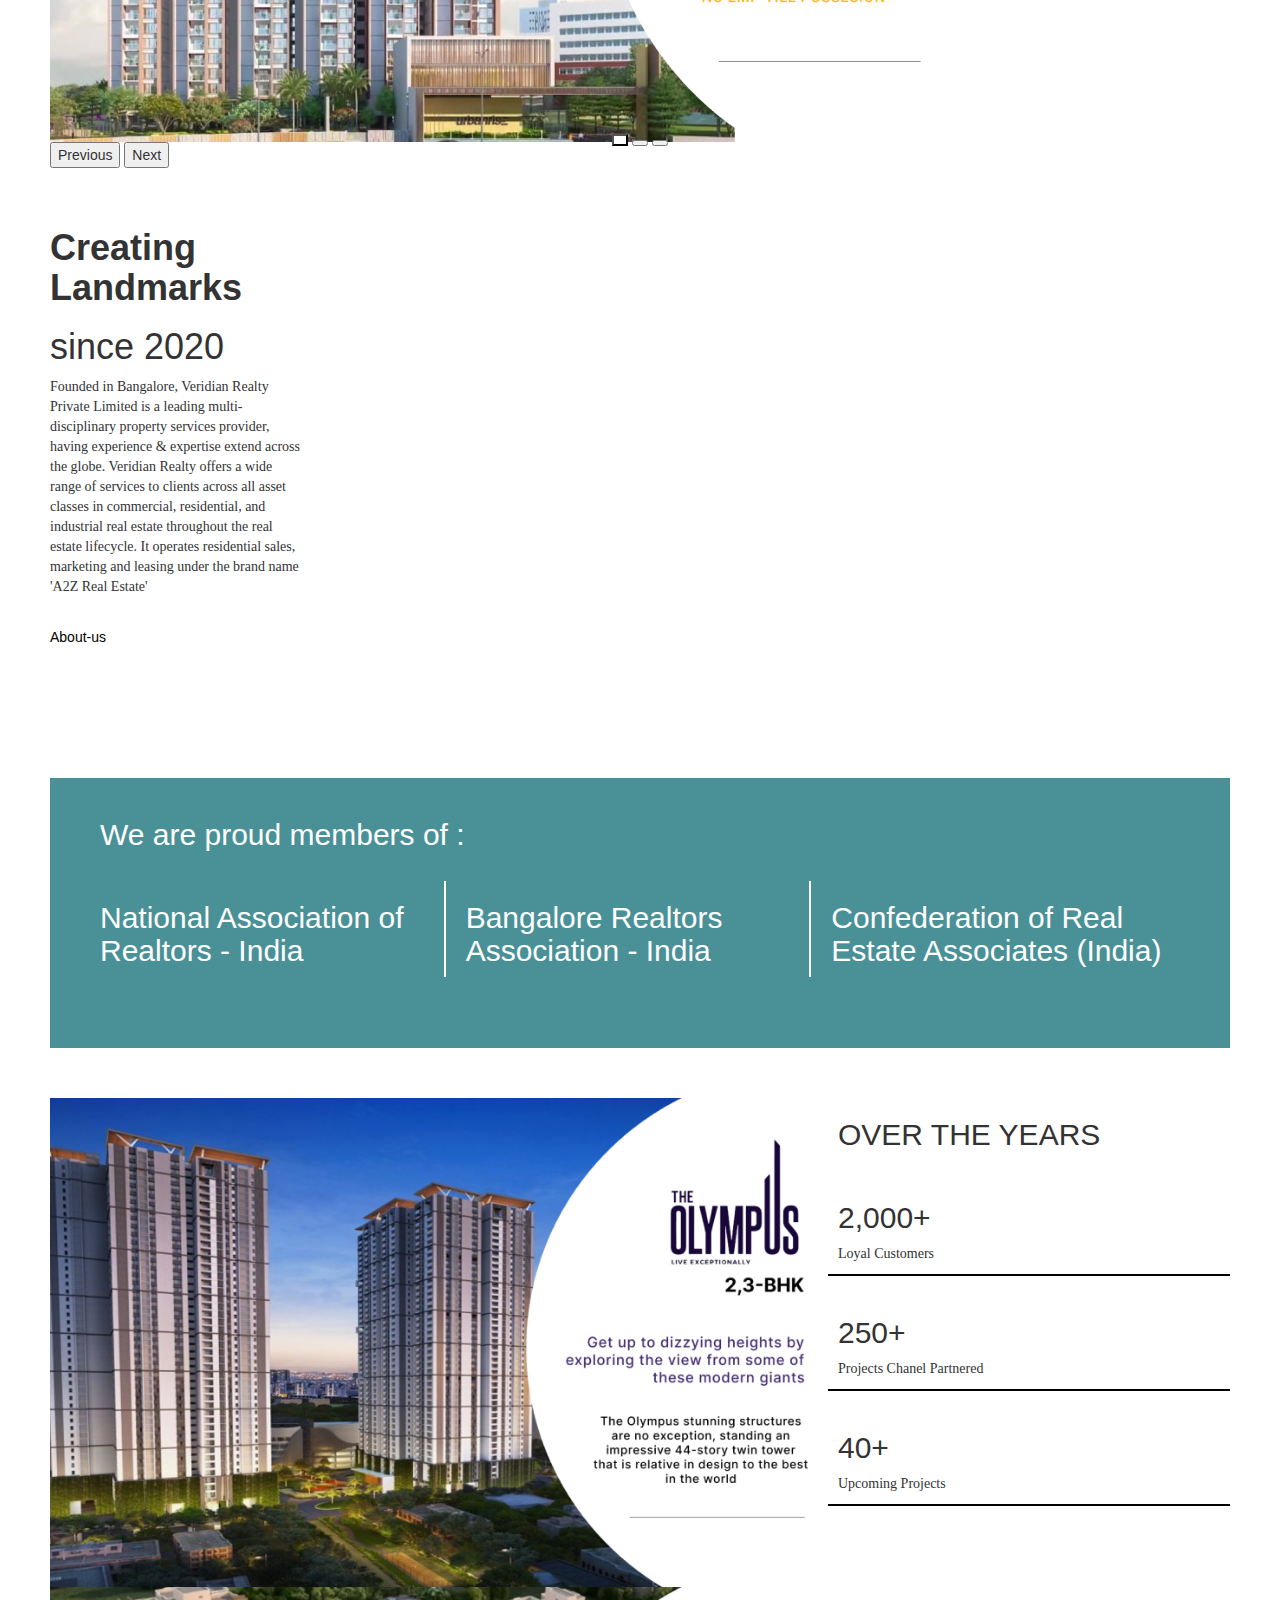
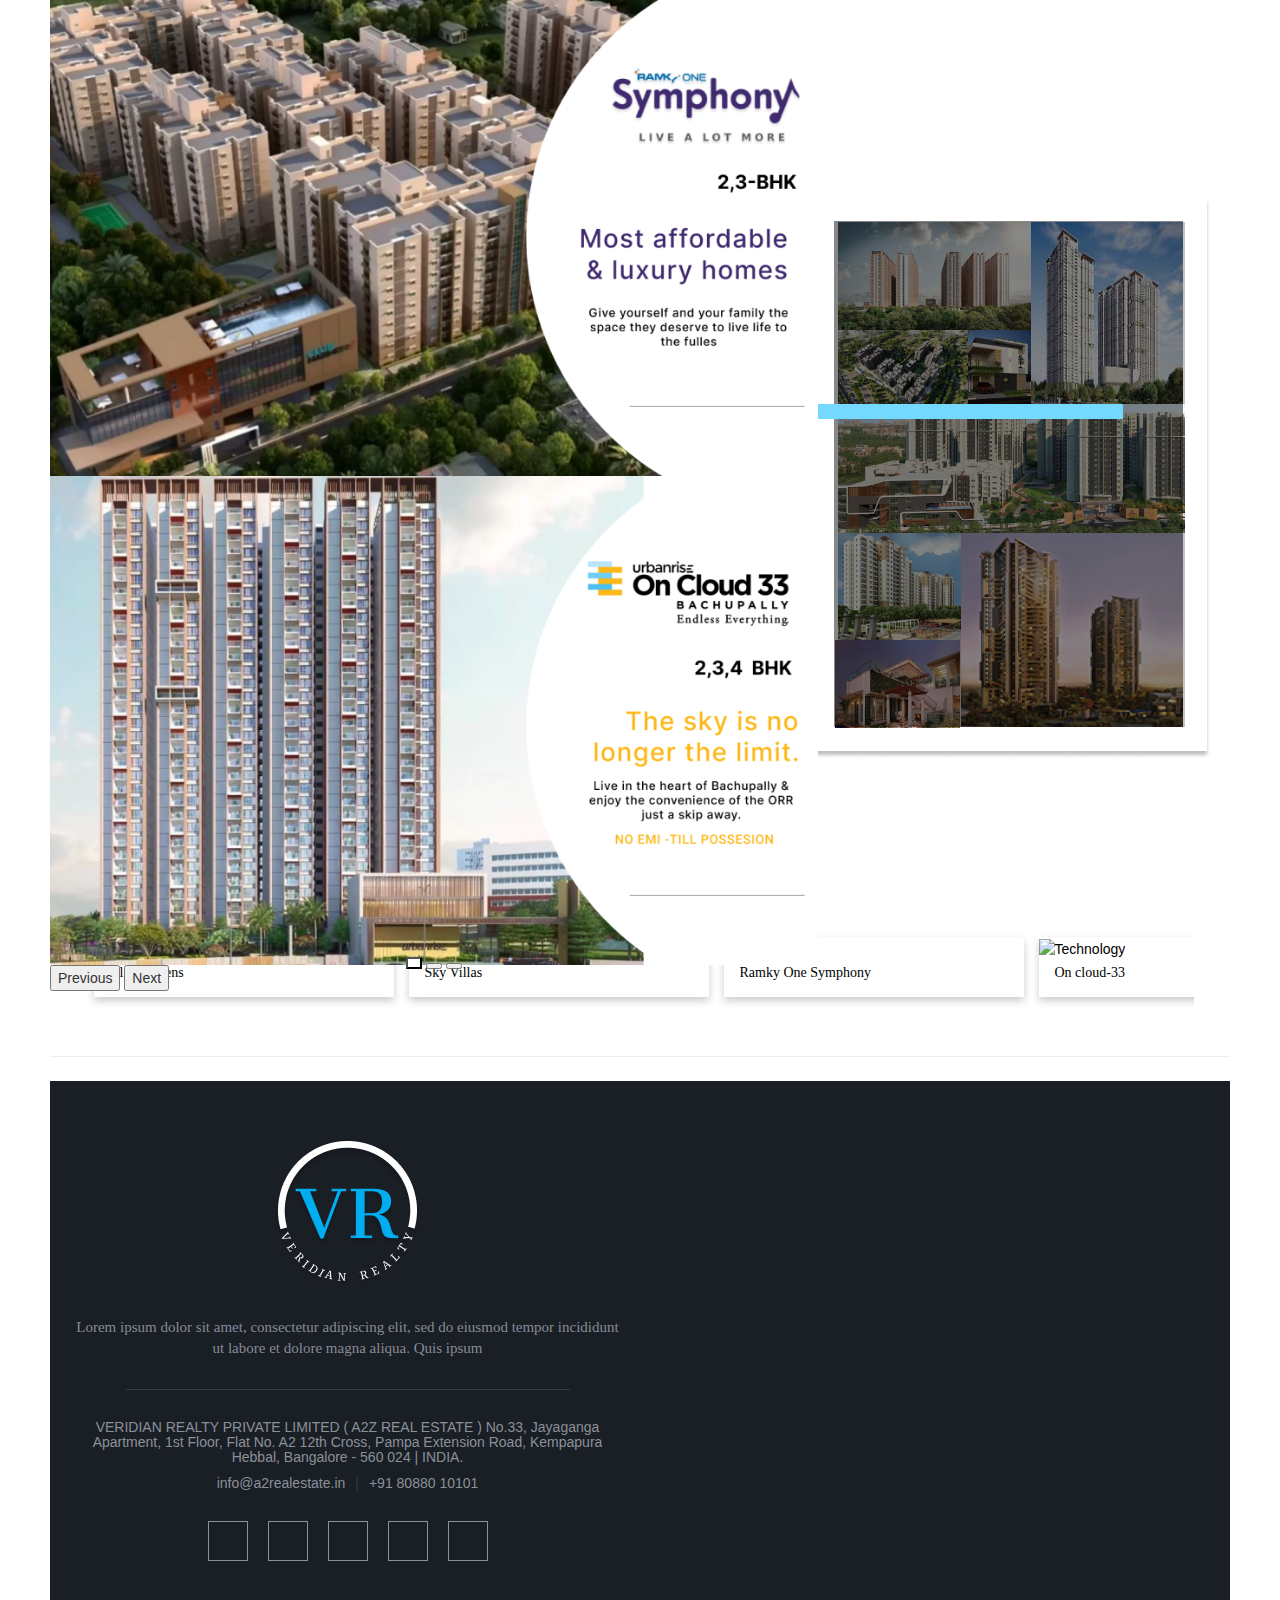
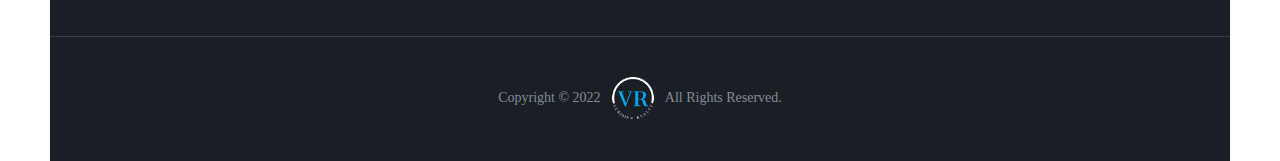
==== commit 03002401: "vr21" ====
--- a/index.html
+++ b/index.html
@@ -177,18 +177,20 @@
         </div>
         <div class="twotxt">
             <div class="txt1">
-                <h3>We redefined the traditional model by building specialized departments ready to give clients
-                    unparalleled expertise and a positive experience.
-                </h3>
+                <h2>We redefined the traditional model.
+                </h2>
                 <br>
+    
                 <ul>
+                    <p> By building specialized departments ready to give clients
+                        unparalleled expertise and a positive experience</p>
                     <li>Specialized departments collaborate to support our agents and our clients.</li>
                     <li>We guide our clients through what can be a stressful and emotional process.</li>
                     <li>Our experienced Agents strongly negotiate for our clients.</li>
                     <li>To alleviate stress, we anticipate steps to ensure you’re informed and ready to take action.</li>
                     <li>Our local Agents know that real estate is more than an asset or a structure: it’s a community.</li>
                     <br>
-                    <a href="./about.html"><h6>Read More </h6></a>
+                    <a href="./about.html"><h6>Read More </h6></a> 
                 </ul>
             </div>
             <div class="imb">
--- a/css/index.css
+++ b/css/index.css
@@ -89,16 +89,17 @@
 .twotxt {
     display: grid;
     grid-template-columns: 40vw auto;
-    margin-top: 15rem;
-    margin-bottom: 2rem;
+    margin-top: 25rem;
+    margin-bottom: 5rem;
 }
 
 .txt1 {
     padding-top: 1rem;
+    margin-top: 20rem;
 }
 
 .txt1 p {
-    font-size: 1rem;
+    font-size: 2rem;
 }
 
 .txt1 h1 {
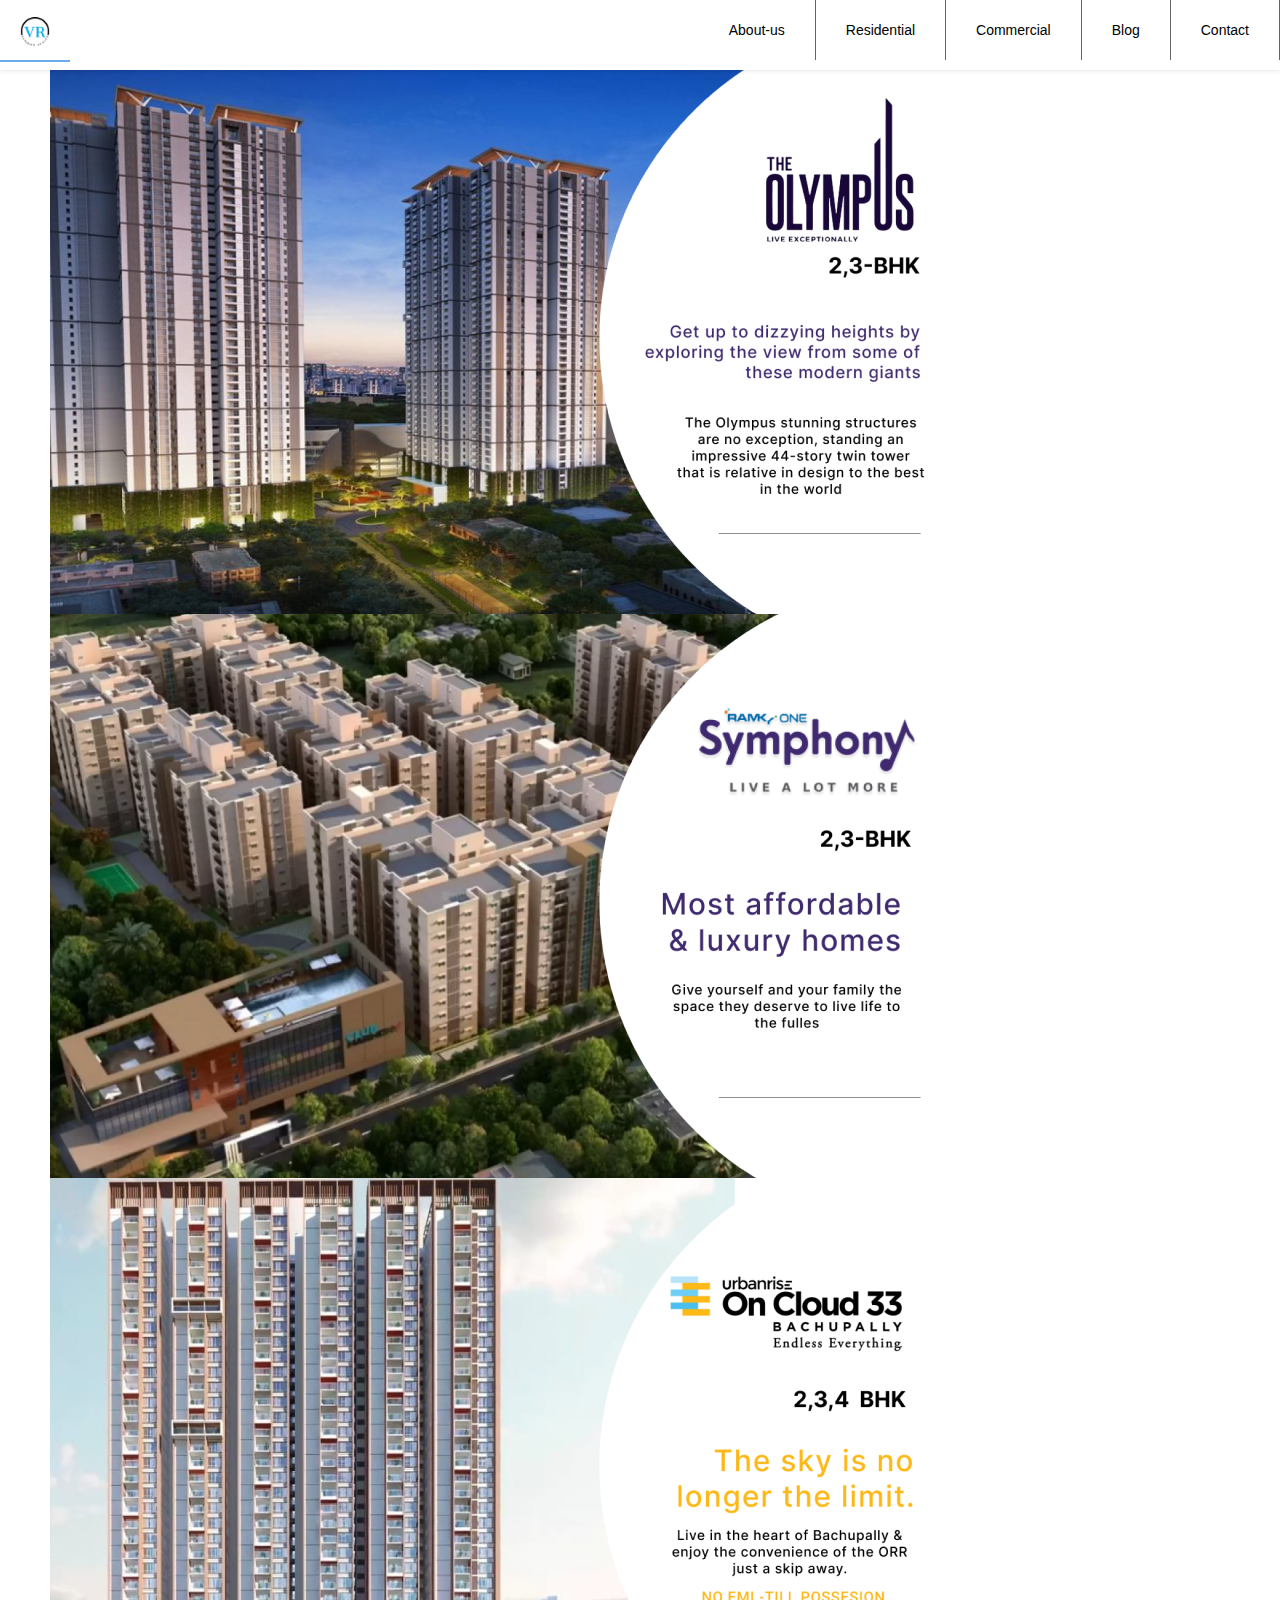
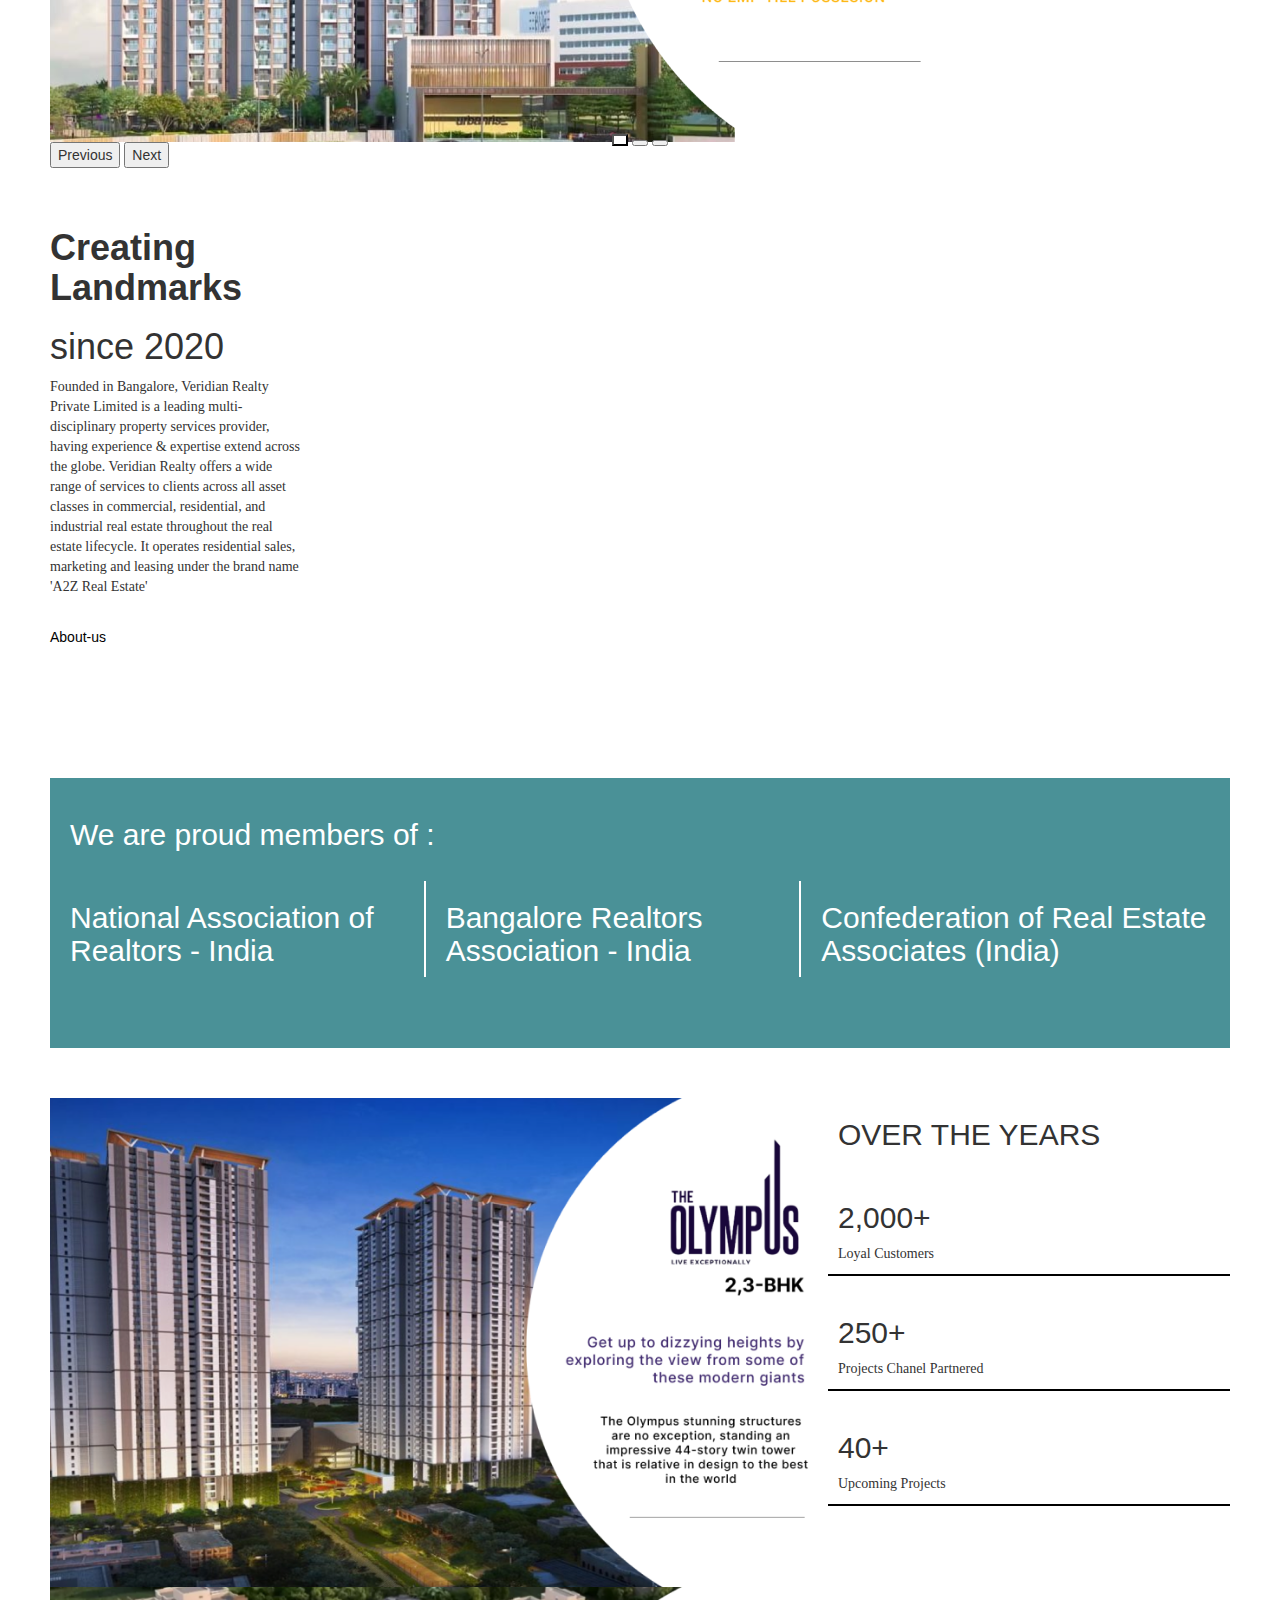
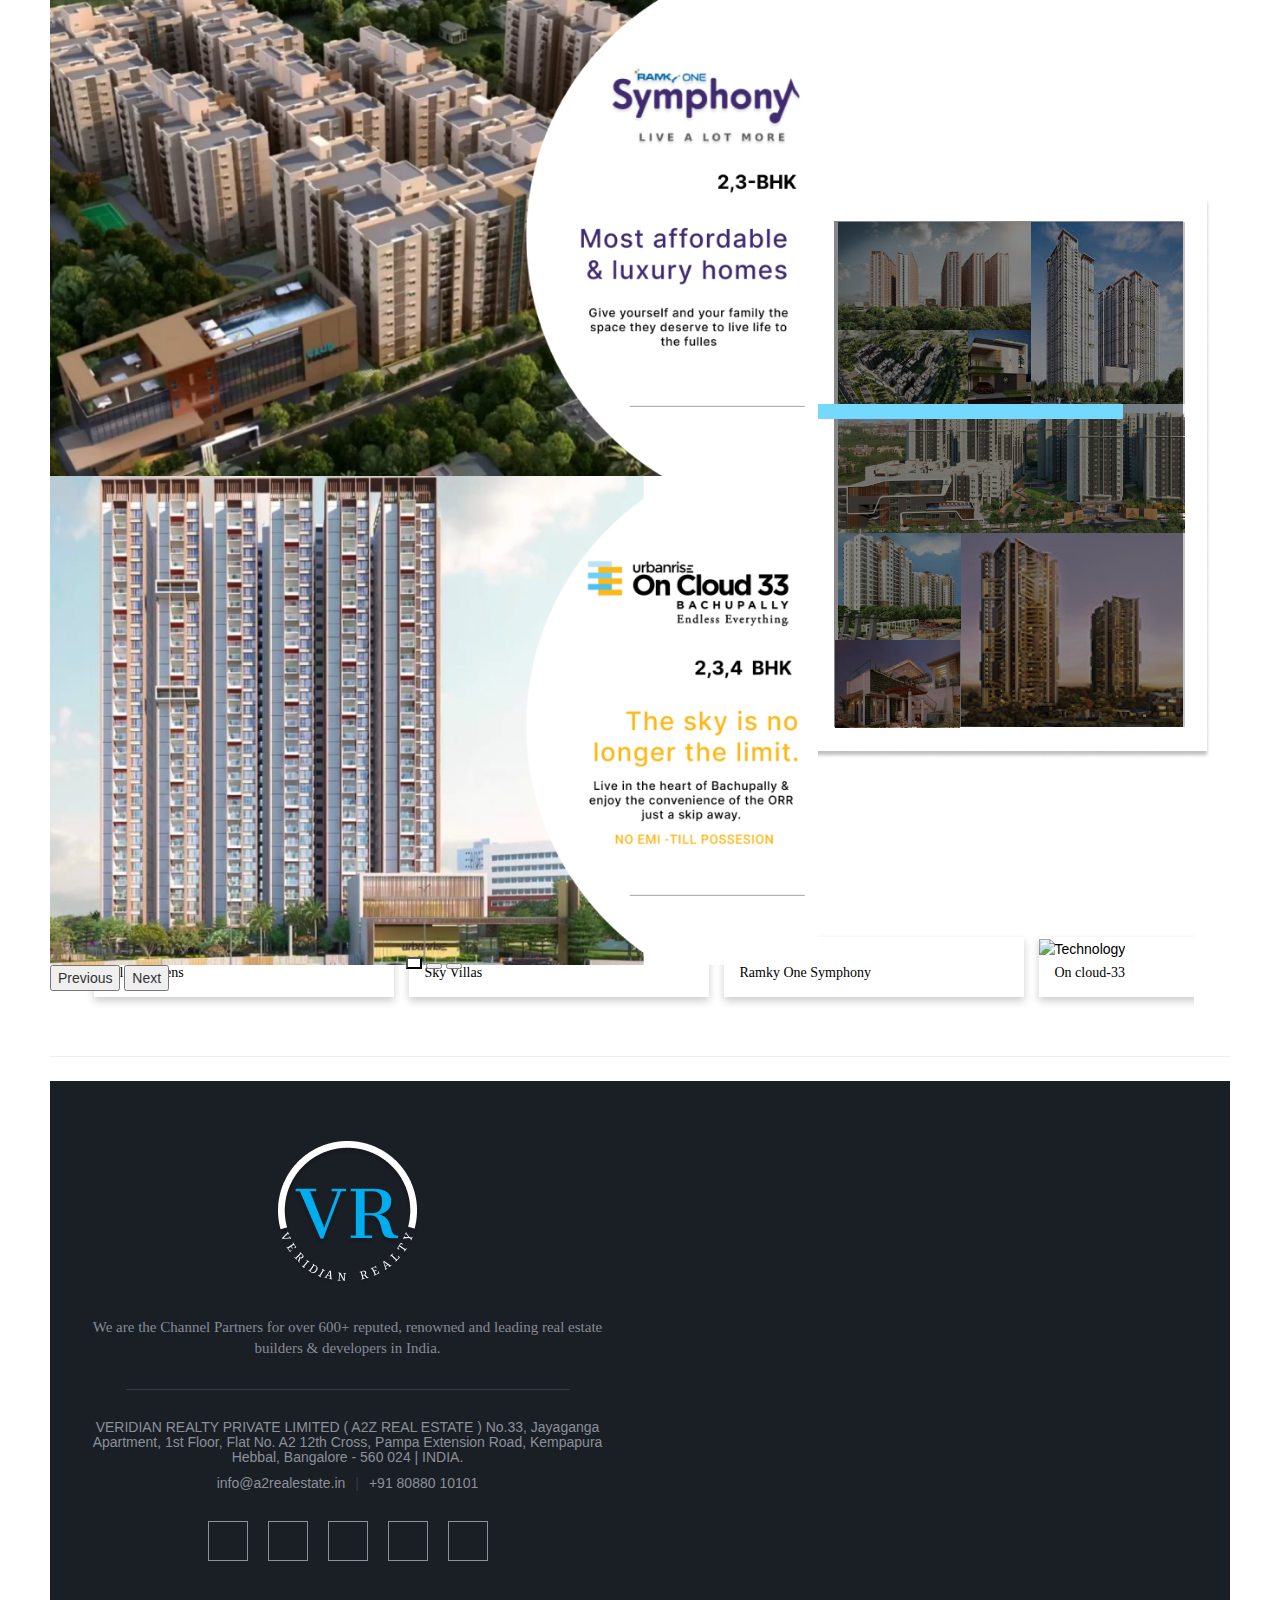
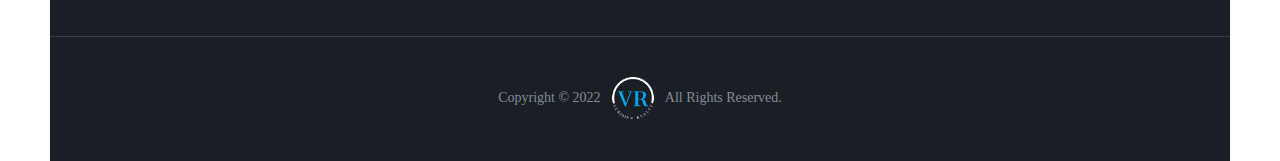
==== commit 7cc29a33: "responsive" ====
--- a/index.html
+++ b/index.html
@@ -79,8 +79,8 @@
 
             </div>
 
-            <div>
-                <iframe width="860" height="515" src="https://www.youtube.com/embed/9N7o4Bu0L8U"
+            <div class="utube">
+                <iframe src="https://www.youtube.com/embed/9N7o4Bu0L8U"
                     title="YouTube video player" frameborder="0"
                     allow="accelerometer; autoplay; clipboard-write; encrypted-media; gyroscope; picture-in-picture"
                     allowfullscreen></iframe>
@@ -89,13 +89,13 @@
 
 
         <div class="secgreen">
-            <h2>
+            <h2 class="b0"> 
                 <ul>
                     <li>We are proud members of :</li>
                 </ul>
             </h2>
             <div class="threepice">
-                <div class="1p bl">
+                <div class="1p bl b9">
                     <h2>National Association of Realtors - India </h2>
 
 
@@ -182,8 +182,8 @@
                 <br>
     
                 <ul>
-                    <p> By building specialized departments ready to give clients
-                        unparalleled expertise and a positive experience</p>
+                    <li> By building specialized departments ready to give clients
+                        unparalleled expertise and a positive experience</li>
                     <li>Specialized departments collaborate to support our agents and our clients.</li>
                     <li>We guide our clients through what can be a stressful and emotional process.</li>
                     <li>Our experienced Agents strongly negotiate for our clients.</li>
--- a/css/index.css
+++ b/css/index.css
@@ -40,7 +40,7 @@
     background-color: rgb(74, 145, 151);
     color: white;
     padding: 2rem;
-    padding-left: 5rem;
+    padding-left: 2rem;
 }
 
 .threepice {
@@ -95,7 +95,7 @@
 
 .txt1 {
     padding-top: 1rem;
-    margin-top: 20rem;
+    margin-top: 10rem;
 }
 
 .txt1 p {
@@ -200,4 +200,207 @@
 
   .f1t2{
     margin: 0px;
-  }+  }
+
+  .utube iframe{
+    width: 860px;
+    height: 515px;
+  }
+
+
+
+  /* blogwidth  */
+
+  .bacon-blog-post img{
+    margin: 2rem;
+    width: 710px; 
+    margin: 0 auto;
+  }
+  .bacon-blog-post{
+    margin: 2rem;
+  }
+  .ckde{
+    width: 710px; margin: 0 auto;
+  }
+  /* mobile view */
+  @media only screen and (max-width: 600px) {
+    .twopice{
+      display: grid;
+      grid-template-columns: auto;
+    }
+    .utube iframe{
+      width: 330px;
+    height: 257px;   }
+
+    .secgreen{
+    margin-top: 5rem;
+    height: auto;
+    width: 100%;
+    background-color: rgb(74, 145, 151);
+    color: white;
+    padding: 2rem;
+  }
+  .secgreen h2  {
+    font-size: 24px;
+   
+  }
+
+  .threepice{
+    display: grid;
+    grid-template-columns: auto;
+  }
+  .bl{
+    border-right: none;
+    border-bottom: 2px solid white;;
+  }
+  .threepice h2{
+    font-size: 18px;
+    font-weight: lighter;
+  }
+  .b9{
+    padding-left: 2rem;
+  }
+  .b0{
+    padding-left:  -2px;;
+  }
+  .b0 li{
+    font-size: 18px;
+  }
+  .twodi {
+    height: 50vh;
+    margin-top: 5rem;
+    display: grid;
+    grid-template-columns: auto;
+    grid-column-gap: 1rem;
+}
+
+.twotxt{
+  display: grid;
+  grid-template-columns: auto;
+  margin-top: 10rem;
+  margin-bottom: 5rem;
+}
+
+.two3 img{
+  display: none;
+}
+.two3{
+  display: grid;
+  grid-template-columns: auto;
+}
+.tow3t{
+  margin: 1rem;
+  width: 90%;
+}
+.marg3{
+  margin: 1rem;
+  margin-top: 5rem;
+}
+.two33{
+  display: grid;
+  grid-template-columns: auto;
+
+}
+.t3p{
+  padding: 1rem;
+}
+.br1{
+  border-right: none;
+}
+.two21{
+  display: grid;
+  grid-template-columns: auto;
+  border-bottom: 1px solid #000;
+  border-top: 1PX solid #000;
+  margin-top: 2rem;
+}
+.t21t{
+  margin: 1rem;
+ 
+}
+.t21im img{
+
+  width: 100%;
+}
+.t2r3{
+  text-align: justify;
+  font-size: small;
+}
+
+.ml1{
+  width: 100%;
+  margin: 1rem;
+
+}
+
+.ml5{
+  margin: 1rem;
+
+}
+.msa{
+  text-align: left;
+}
+
+.t231 {
+  display: grid;
+  grid-template-columns: auto;
+  padding-bottom: 2rem;
+
+}
+
+.t231 img{
+  display: none;
+}
+.r213 {
+  padding-top: 1rem;
+}
+.crd {
+  margin-top: 5rem;
+  display: grid;
+  grid-template-columns: auto ;
+}
+
+.posts-listing{
+ display: grid;
+ grid-template-columns: auto;
+ padding: 10px;
+}
+.post-item{
+  width: 100%;
+  margin: 5px;
+  
+}
+.bacon-blog-post img{
+  width: 310px;
+   margin: 0 auto;
+}
+.ckde{
+  width: 100%;
+   margin: 0 auto;
+}
+
+.texb{
+  margin: 2rem;
+  display: grid;
+  grid-template-columns: auto;
+
+}
+.tam img {
+  width: 100%;
+}
+.diim img{
+  width: 100%;
+}
+
+.text2{
+  margin-top: 5rem;
+  width: 100%;
+
+}
+
+
+  }
+
+
+
+ 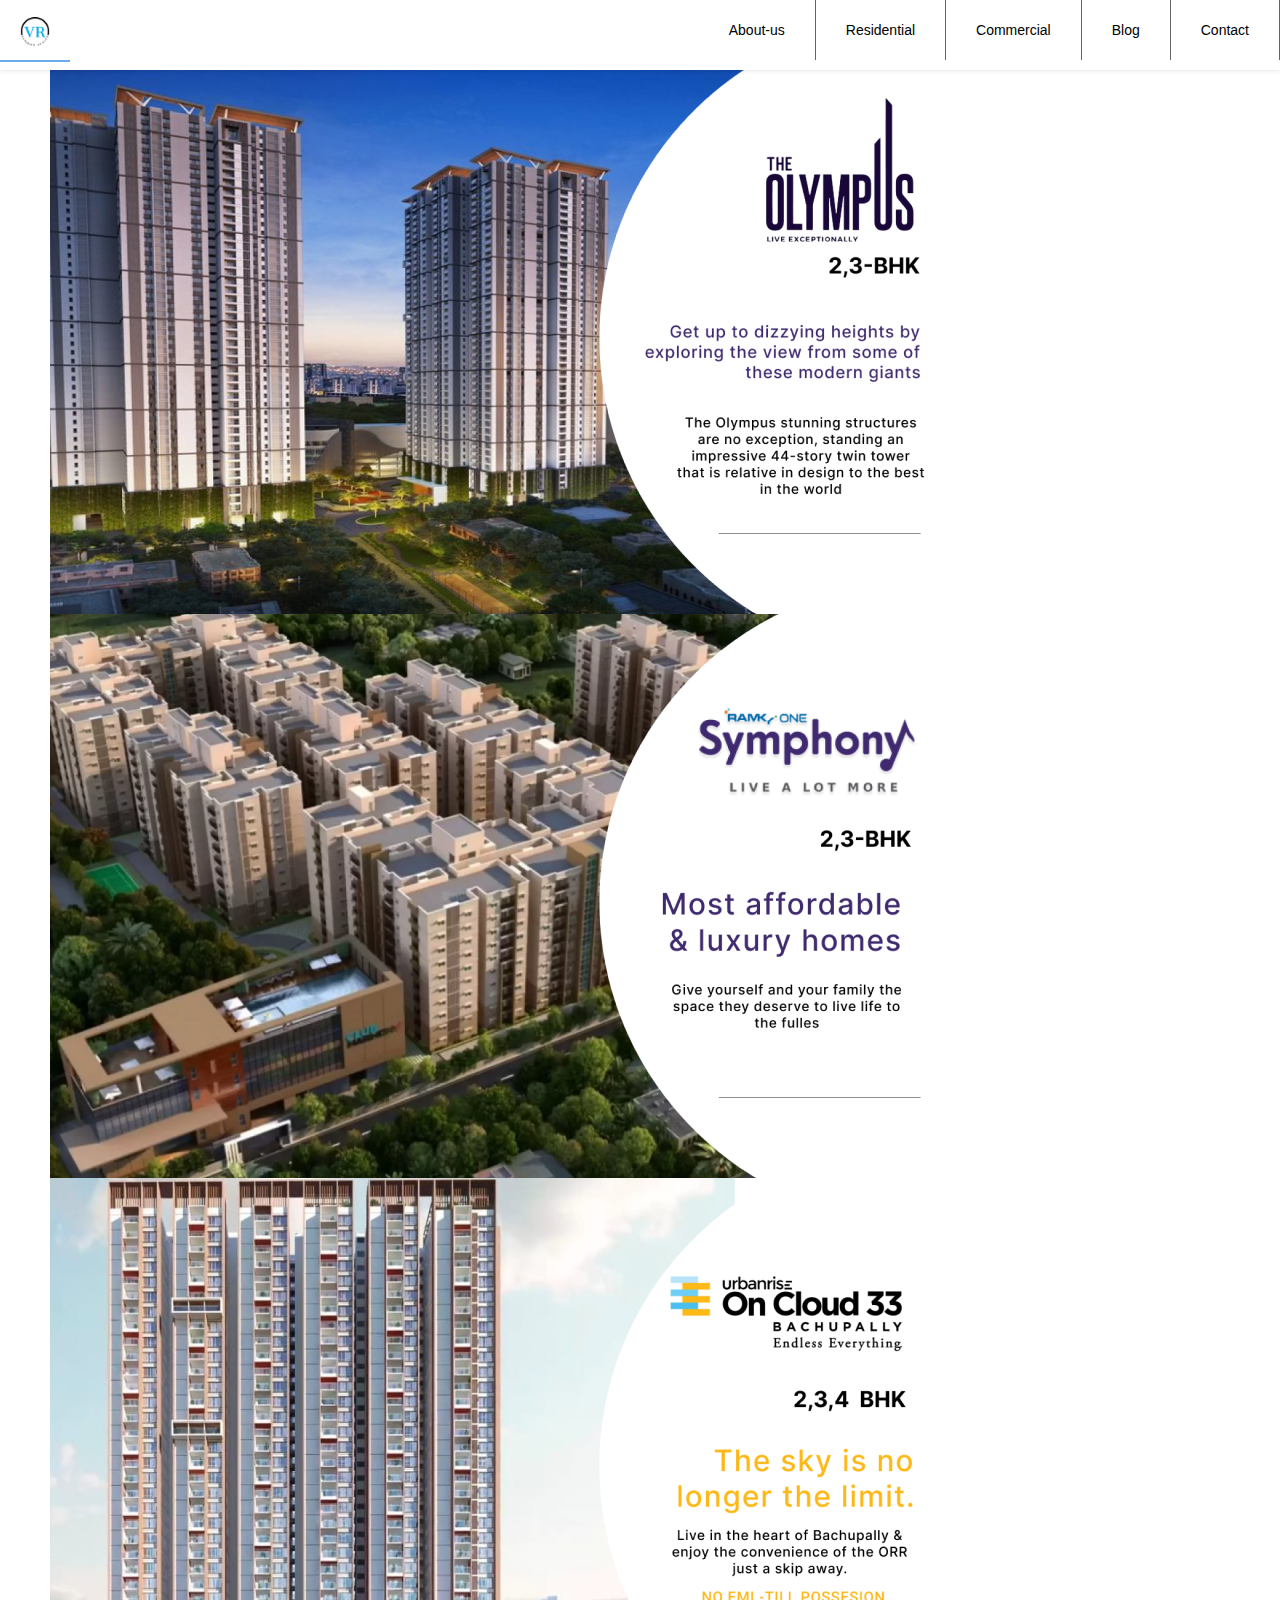
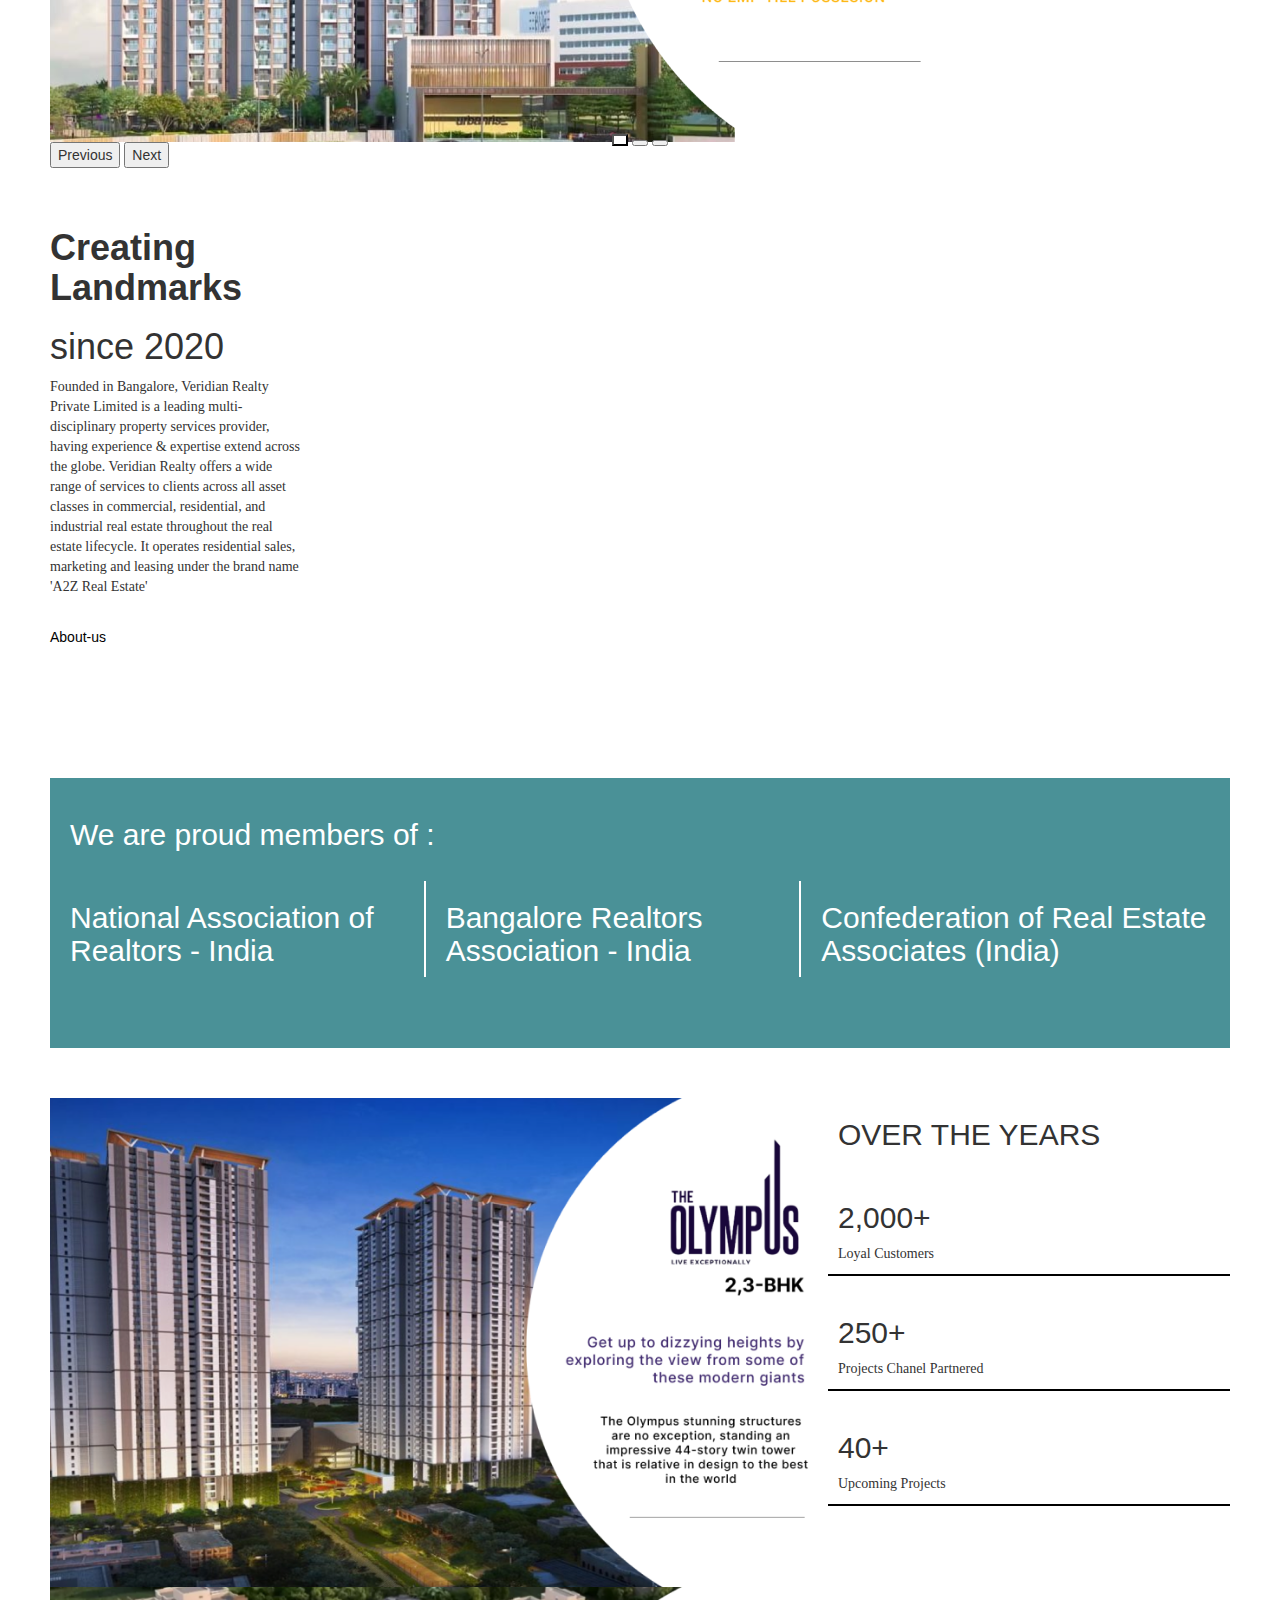
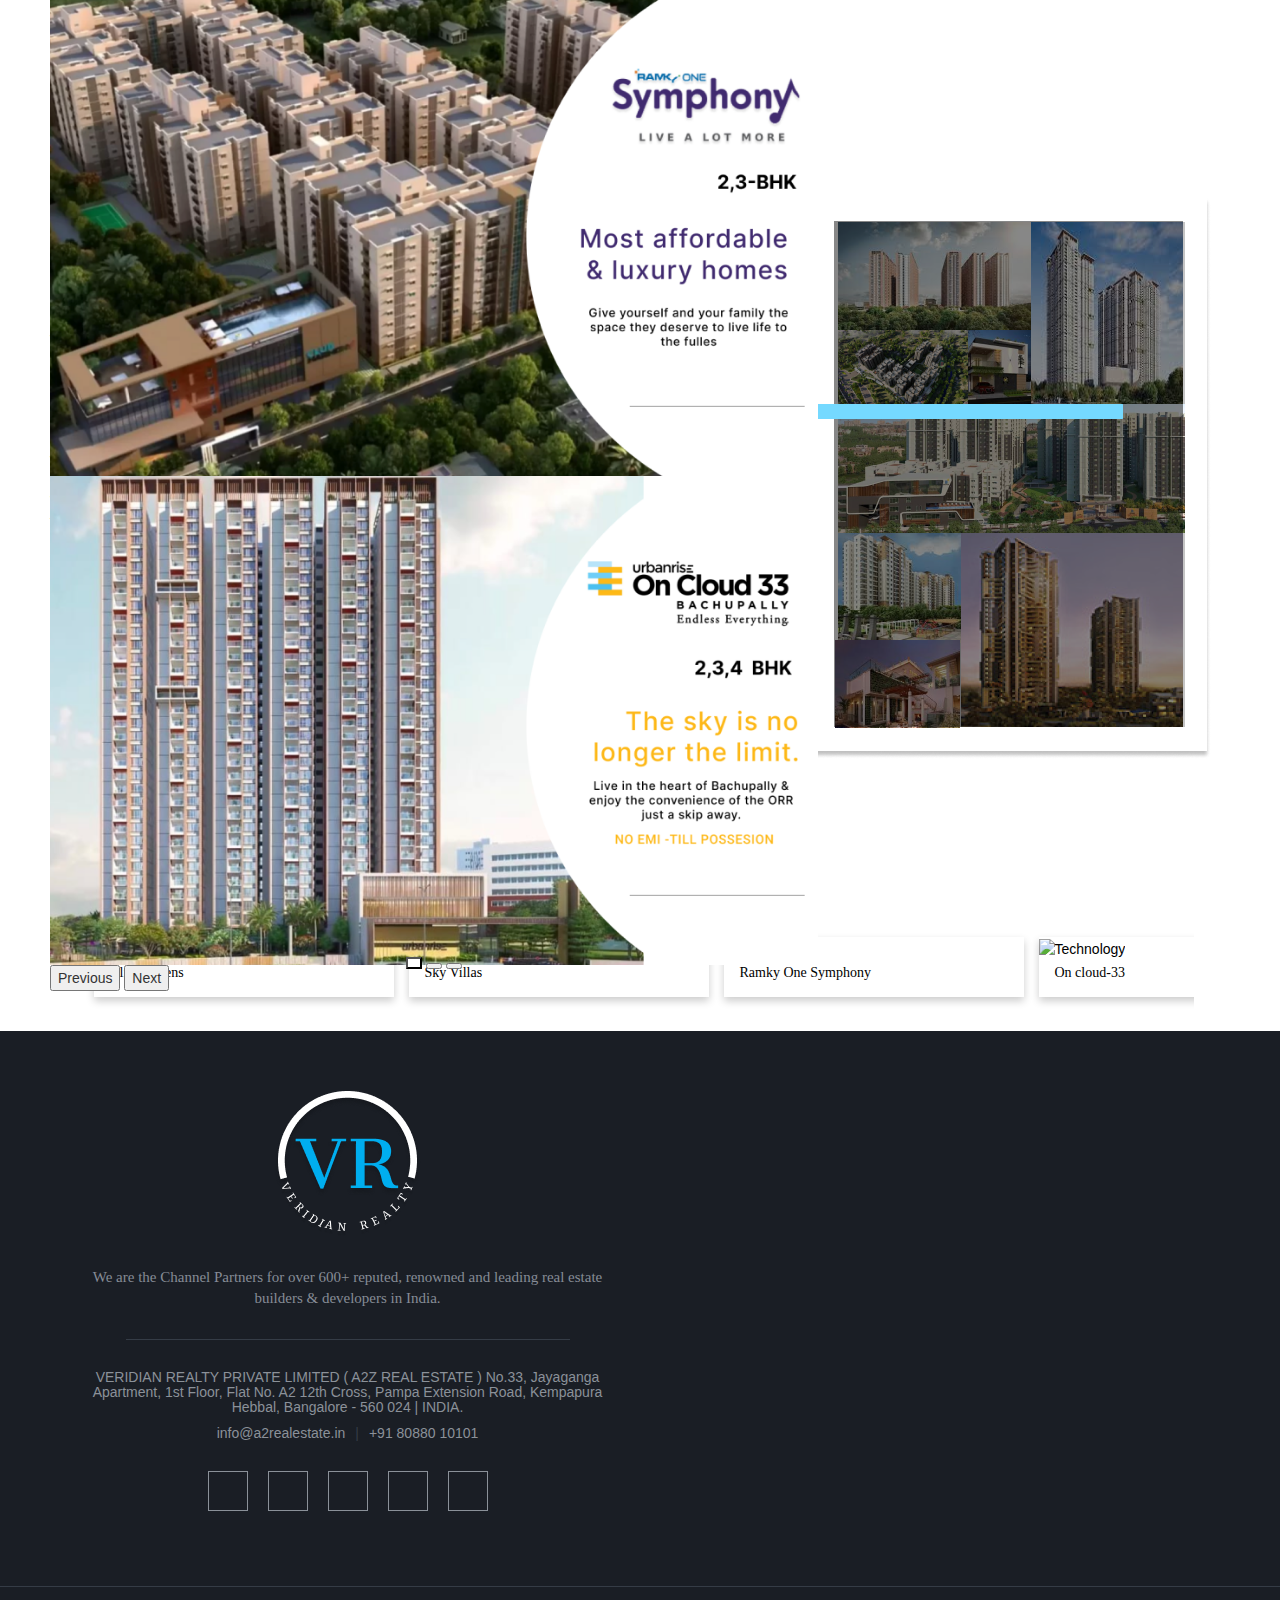
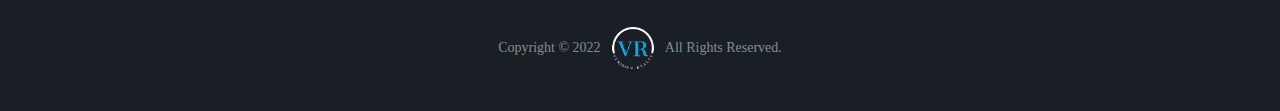
==== commit fed6ccf4: "changed" ====
--- a/index.html
+++ b/index.html
@@ -353,7 +353,7 @@
 
 
 
-        <div class="f1t2" w3-include-html="./footer.html"></div>
+        <div style="margin: -50px;" w3-include-html="./footer.html"></div>
 
     </div>
     
